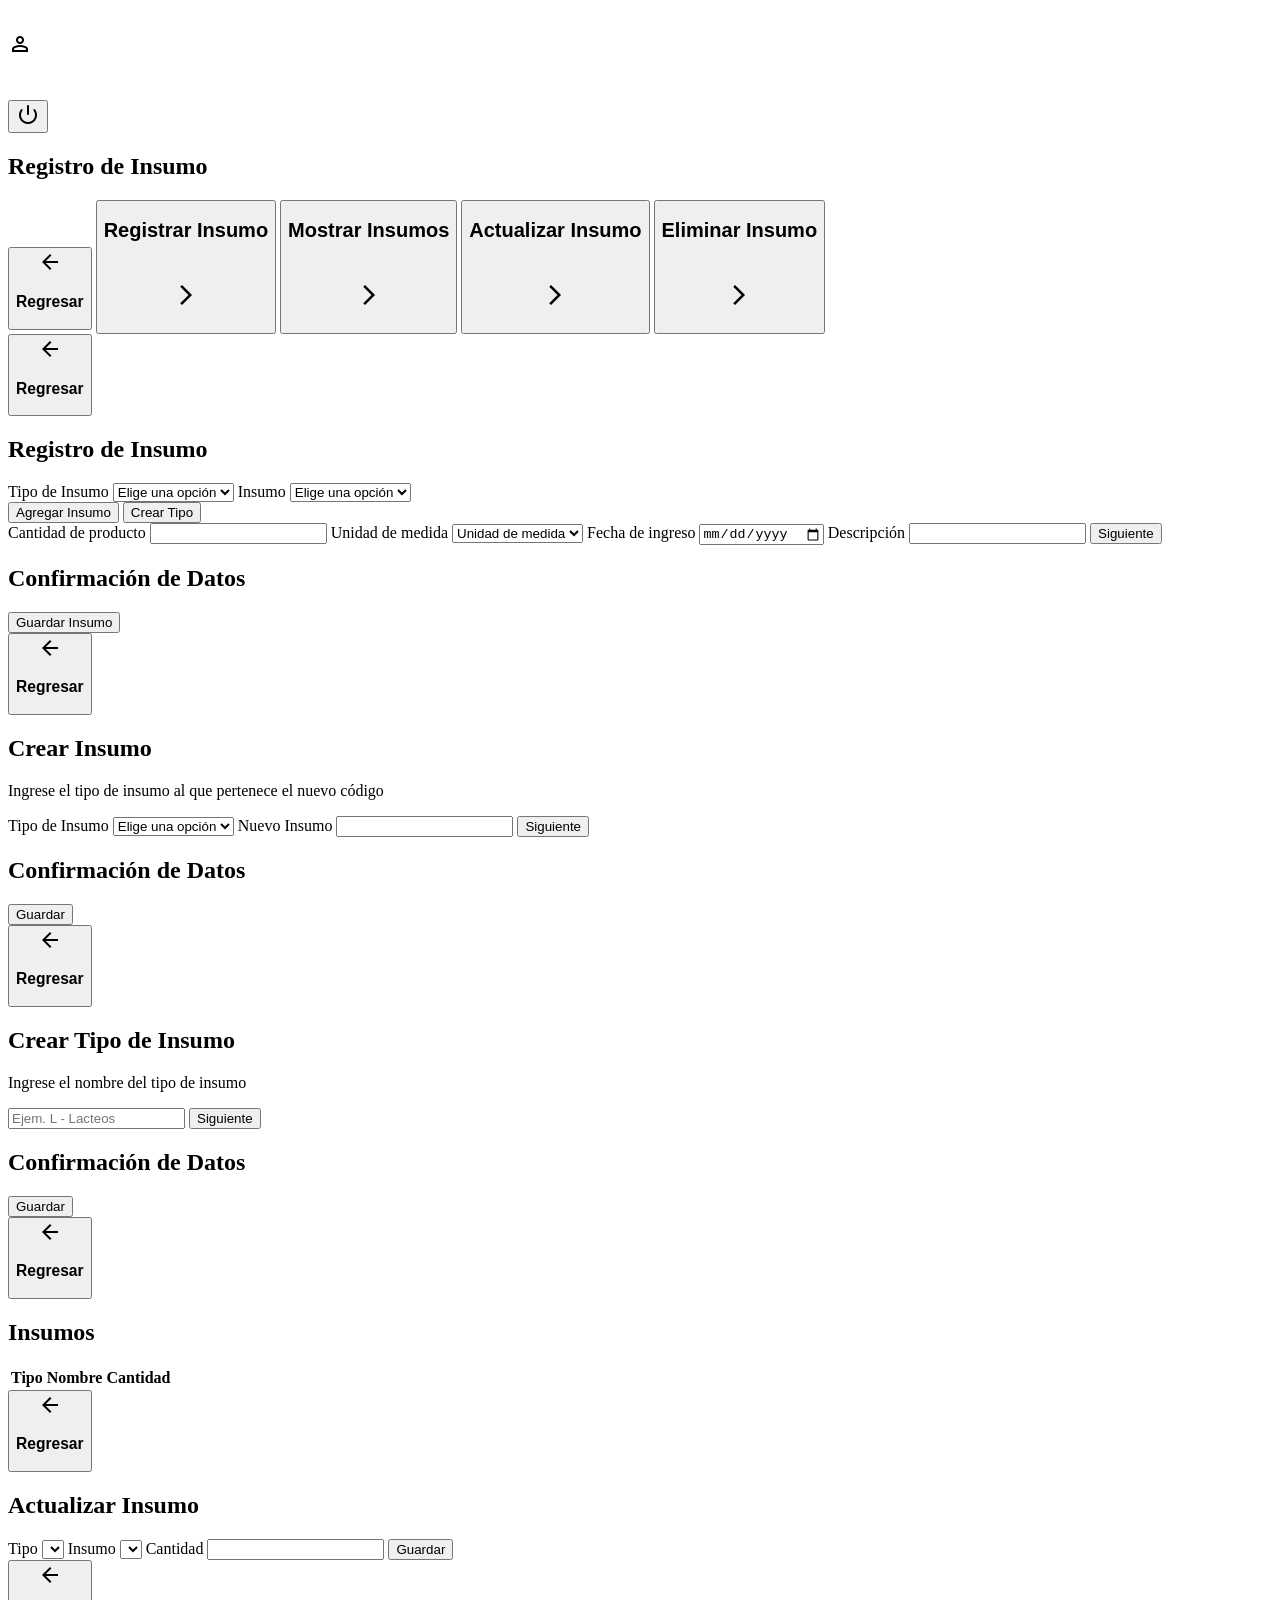
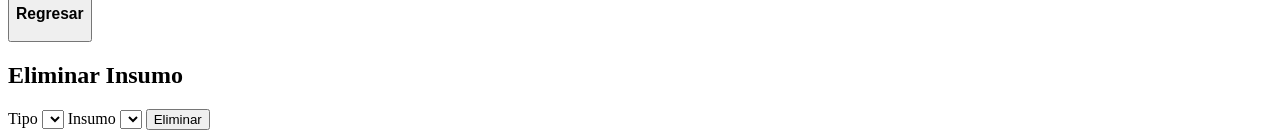
==== inventario.html @ bf765b81 "feat: :sparkles: Se agrega la maquetación del inventario Se agrego la maquetación del Inventario, to" ====
<!DOCTYPE html>
<html lang="es">
<head>
    <meta charset="UTF-8">
    <meta name="viewport" content="width=device-width, initial-scale=1.0">
    <link rel="stylesheet" href="https://fonts.googleapis.com/css2?family=Material+Symbols+Outlined" />
    <title>El Buen Sazón - Inventario</title>
</head>
<body>

    <section class="contenedor">
        
        <div class="contenido">
            <div class="contenido__menu">
                <div class="contenido__usuario">
                    <div class="informacion__usuario">
                        <p class="material-symbols-outlined">person</p>
                        <h2 id="nombreUsuario"></h2>
                    </div>
                    <button type="button" id="btnSalir">
                        <span class="material-symbols-outlined">mode_off_on</span>
                    </button>
                </div>

                <div class="titulo">
                    <h2>Registro de Insumo</h2>
                </div>

                <div class="contenido__tarjetas" id="menu__inventario">

                    <button type="button" id="btnRegresa-menuPrincipal">
                        <span class="material-symbols-outlined">arrow_back</span>
                        <h3>Regresar</h3>
                    </button>

                    <button type="button" id="btnRegistrarInsumo">
                        <h1>Registrar Insumo</h1>
                        <p class="material-symbols-outlined">arrow_forward_ios</p>
                    </button>

                    <button type="button" id="btnMostrarInsumo">
                        <h1>Mostrar Insumos</h1>
                        <p class="material-symbols-outlined">arrow_forward_ios</p>
                    </button>

                    <button type="button" id="btnActualizarInsumo">
                        <h1>Actualizar Insumo</h1>
                        <p class="material-symbols-outlined">arrow_forward_ios</p>
                    </button>

                    <button type="button" id="btnEliminarInsumo">
                        <h1>Eliminar Insumo</h1>
                        <p class="material-symbols-outlined">arrow_forward_ios</p>
                    </button>

                </div>
            </div>

            <!-- ================= REGISTRO ================= -->
            <div id="contenido__registroInsumo" class="pantalla oculto">

                <button type="button" class="btnRegresar">
                    <span class="material-symbols-outlined">arrow_back</span>
                    <h3>Regresar</h3>
                </button>

                <div class="titulo">
                    <h1>Registro de Insumo</h1>
                </div>

                <div class="contenido__entradas">

                    <form class="formulario__entradaInsumo">

                        <label>Tipo de Insumo</label>
                        <select class="listaTipoInsumo">
                            <option value="">Elige una opción</option>
                        </select>

                        <label>Insumo</label>
                        <select class="listaInsumo">
                            <option value="">Elige una opción</option>
                        </select>

                    </form>

                    <button type="button" id="btnCrearCodigo">Agregar Insumo</button>
                    <button type="button" id="btnCrearTipo">Crear Tipo</button>

                    <form class="formulario__entradaInsumo">

                        <label>Cantidad de producto</label>
                        <input type="number" id="cantidadInsumo">

                        <label>Unidad de medida</label>
                        <select id="unidadInsumo">
                            <option value="">Unidad de medida</option>
                        </select>

                        <label>Fecha de ingreso</label>
                        <input type="date" id="fechaIngreso">

                        <label>Descripción</label>
                        <input type="text" id="descripcionInsumo">

                        <button type="button" id="btnSiguienteRegistro">Siguiente</button>

                    </form>

                    <!-- CONFIRMACION -->
                    <div class="confirmacionDatos oculto">

                        <h2>Confirmación de Datos</h2>

                        <p id="confTipo"></p>
                        <p id="confInsumo"></p>
                        <p id="confCantidad"></p>
                        <p id="confUnidad"></p>
                        <p id="confFecha"></p>
                        <p id="confDescripcion"></p>

                        <button type="button" id="btnGuardarInsumo">Guardar Insumo</button>

                    </div>

                </div>
            </div>

            <!-- ================= CREAR INSUMO ================= -->
            <div id="contenido__crearInsumo" class="pantalla oculto">

                <button type="button" class="btnRegresar">
                    <span class="material-symbols-outlined">arrow_back</span>
                    <h3>Regresar</h3>
                </button>

                <div class="titulo">
                    <h1>Crear Insumo</h1>
                </div>

                <form class="formulario__creacionInsumo">

                    <p>Ingrese el tipo de insumo al que pertenece el nuevo código</p>

                    <label>Tipo de Insumo</label>
                    <select class="listaTipoInsumo">
                        <option value="">Elige una opción</option>
                    </select>

                    <label>Nuevo Insumo</label>
                    <input type="text">

                    <button type="button">Siguiente</button>

                </form>

                <div class="confirmacionDatos oculto">
                    <h2>Confirmación de Datos</h2>
                    <button type="button">Guardar</button>
                </div>

            </div>

            <!-- ================= CREAR TIPO ================= -->
            <div id="contenido__crearTipo" class="pantalla oculto">

                <button type="button" class="btnRegresar">
                    <span class="material-symbols-outlined">arrow_back</span>
                    <h3>Regresar</h3>
                </button>

                <div class="titulo">
                    <h1>Crear Tipo de Insumo</h1>
                </div>

                <form class="formulario__creacionTipo">

                    <p>Ingrese el nombre del tipo de insumo</p>

                    <input type="text" placeholder="Ejem. L - Lacteos">

                    <button type="button">Siguiente</button>

                </form>

                <div class="confirmacionDatos oculto">
                    <h2>Confirmación de Datos</h2>
                    <button type="button">Guardar</button>
                </div>

            </div>

            <!-- ================= MOSTRAR ================= -->
            <div id="contenido__mostrarInsumos" class="pantalla oculto">

                <button type="button" class="btnRegresar">
                    <span class="material-symbols-outlined">arrow_back</span>
                    <h3>Regresar</h3>
                </button>

                <div class="titulo">
                    <h1>Insumos</h1>
                </div>

                <table class="tabla__insumos">

                    <thead>
                        <tr>
                            <th>Tipo</th>
                            <th>Nombre</th>
                            <th>Cantidad</th>
                        </tr>
                    </thead>

                    <tbody class="tablaContenido__insumos"></tbody>

                </table>

            </div>

            <!-- ================= ACTUALIZAR ================= -->
            <div id="contenido__actualizarInsumo" class="pantalla oculto">

                <button type="button" class="btnRegresar">
                    <span class="material-symbols-outlined">arrow_back</span>
                    <h3>Regresar</h3>
                </button>

                <div class="titulo">
                    <h1>Actualizar Insumo</h1>
                </div>

                <form class="formulario__actualizarInsumo">

                    <label>Tipo</label>
                    <select class="listaTipoInsumo"></select>

                    <label>Insumo</label>
                    <select class="listaInsumo"></select>

                    <label>Cantidad</label>
                    <input type="number">

                    <button type="button">Guardar</button>

                </form>

            </div>

            <!-- ================= ELIMINAR ================= -->
            <div id="contenido__eliminarInsumo" class="pantalla oculto">

                <button type="button" class="btnRegresar">
                    <span class="material-symbols-outlined">arrow_back</span>
                    <h3>Regresar</h3>
                </button>

                <div class="titulo">
                    <h1>Eliminar Insumo</h1>
                </div>

                <form class="formulario__eliminarInsumo">

                    <label>Tipo</label>
                    <select class="listaTipoInsumo"></select>

                    <label>Insumo</label>
                    <select class="listaInsumo"></select>

                    <button type="button">Eliminar</button>

                </form>

            </div>

        </div>
    </section>

</body>
</html>
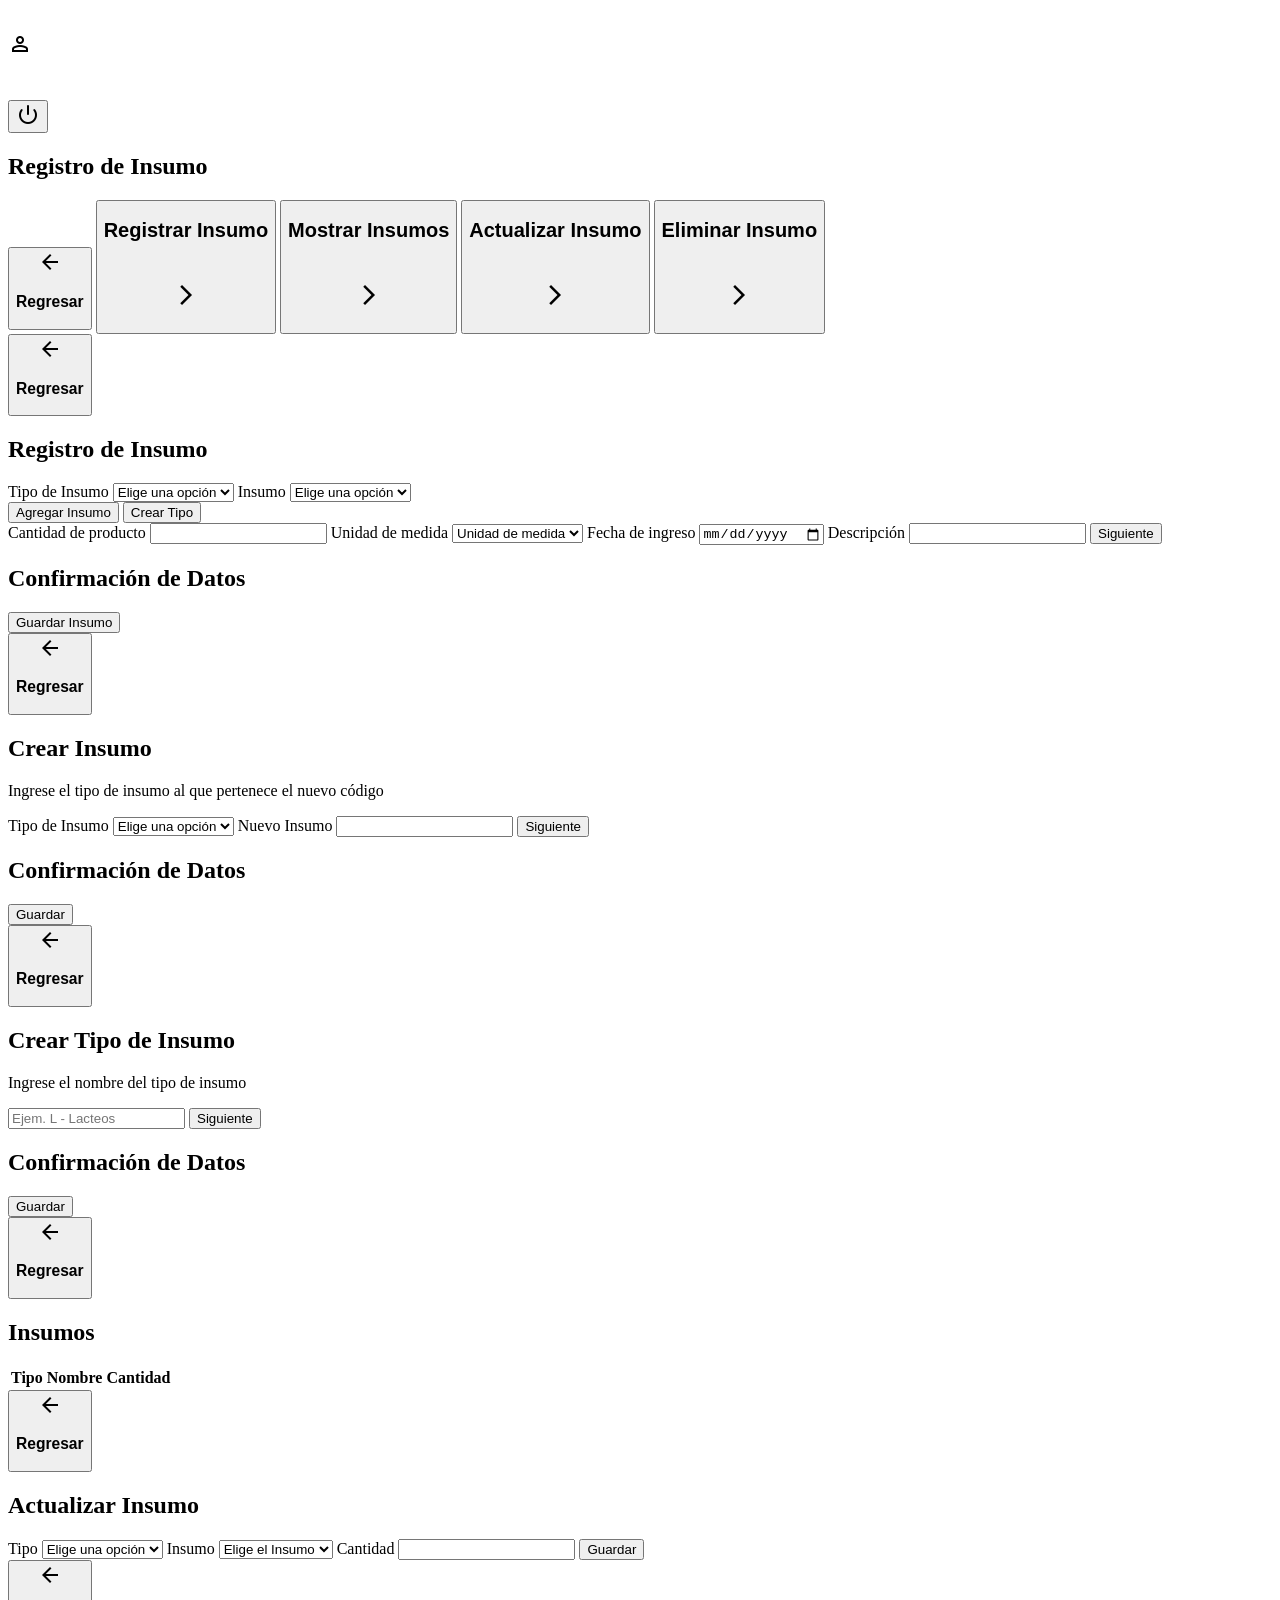
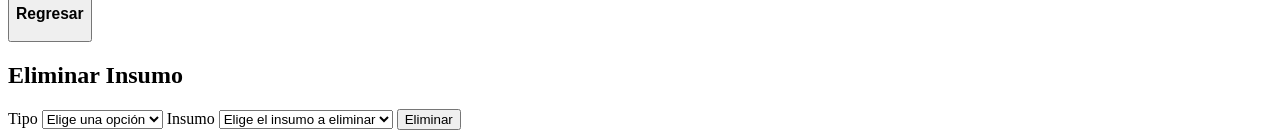
==== commit 92680ed2: "refactor: :zap: Se agrega las etiquetas option para agregar la opcioin de "Elige una opción"" ====
--- a/inventario.html
+++ b/inventario.html
@@ -233,10 +233,14 @@
                 <form class="formulario__actualizarInsumo">
 
                     <label>Tipo</label>
-                    <select class="listaTipoInsumo"></select>
+                    <select class="listaTipoInsumo">
+                        <option value="">Elige una opción</option>
+                    </select>
 
                     <label>Insumo</label>
-                    <select class="listaInsumo"></select>
+                    <select class="listaInsumo">
+                        <option value="">Elige el Insumo</option>
+                    </select>
 
                     <label>Cantidad</label>
                     <input type="number">
@@ -262,10 +266,14 @@
                 <form class="formulario__eliminarInsumo">
 
                     <label>Tipo</label>
-                    <select class="listaTipoInsumo"></select>
+                    <select class="listaTipoInsumo">
+                        <option value="">Elige una opción</option>
+                    </select>
 
                     <label>Insumo</label>
-                    <select class="listaInsumo"></select>
+                    <select class="listaInsumo">
+                        <option value="">Elige el insumo a eliminar</option>
+                    </select>
 
                     <button type="button">Eliminar</button>
 
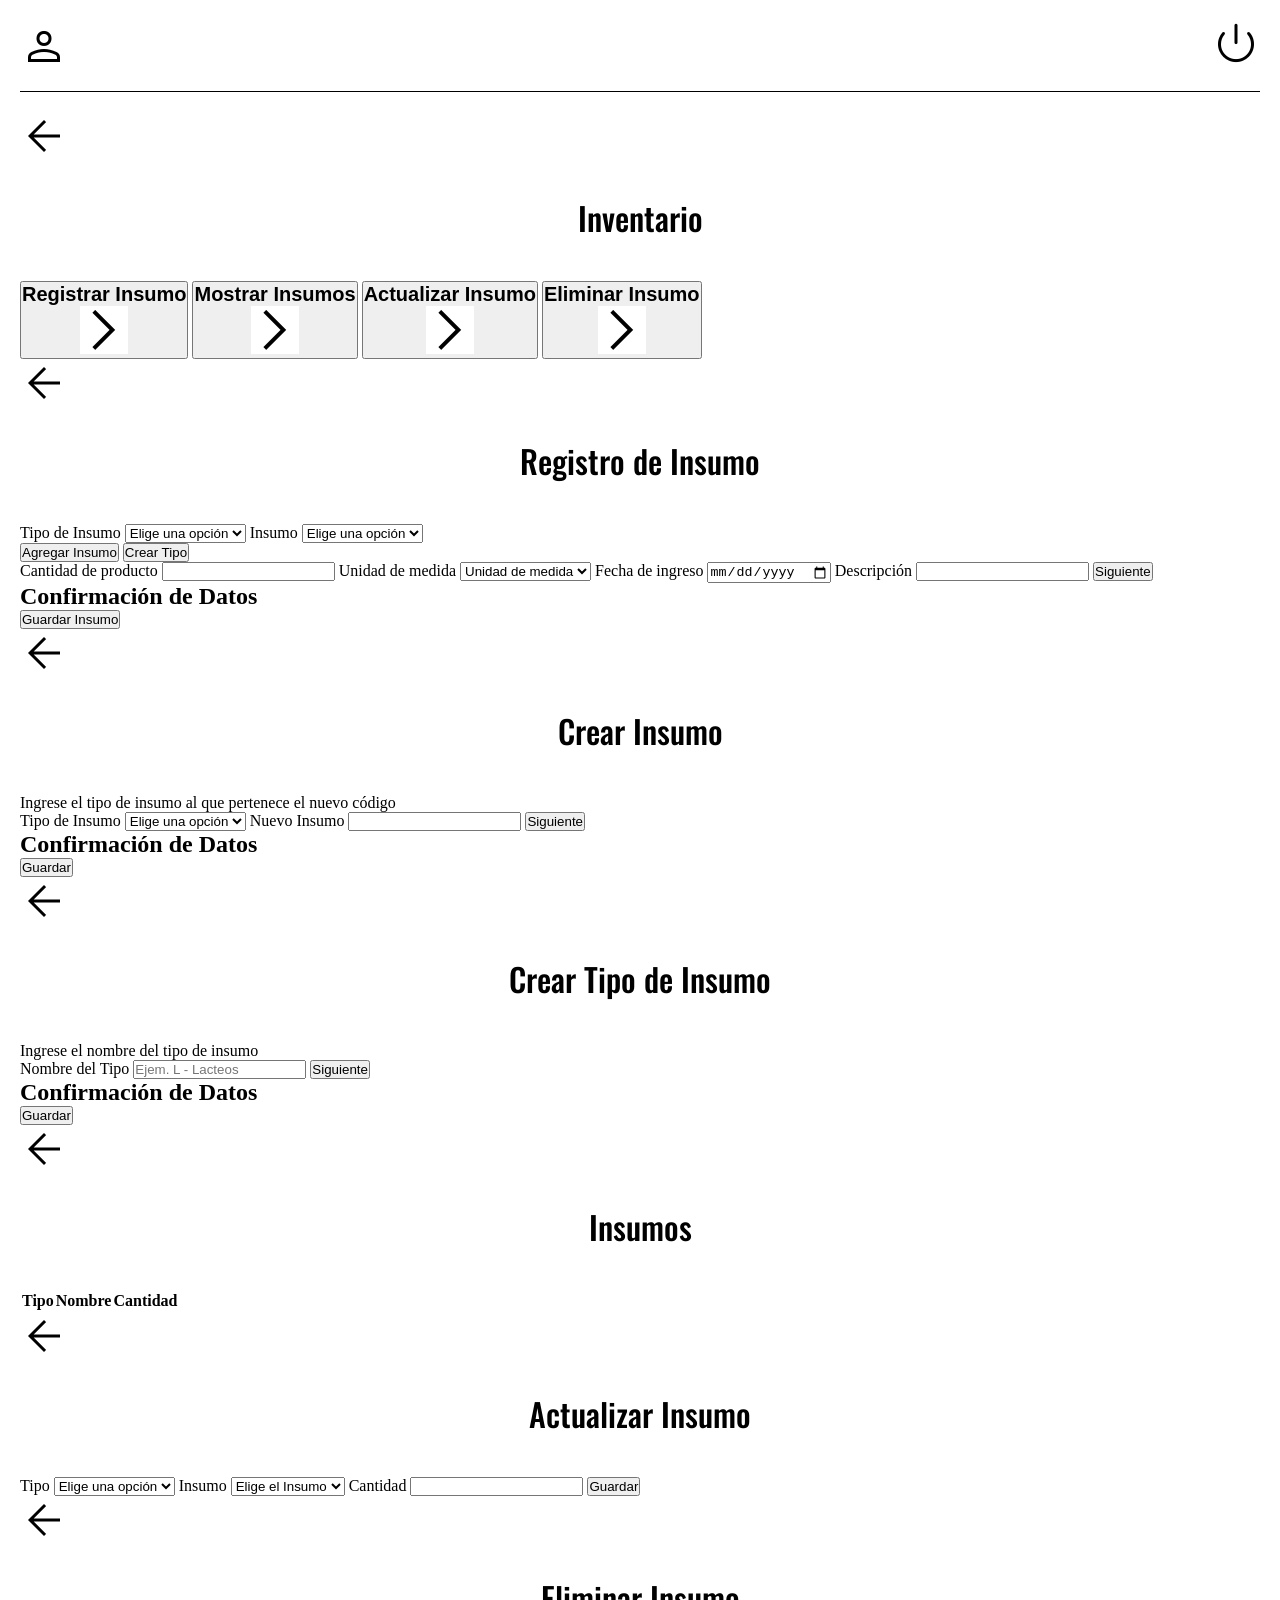
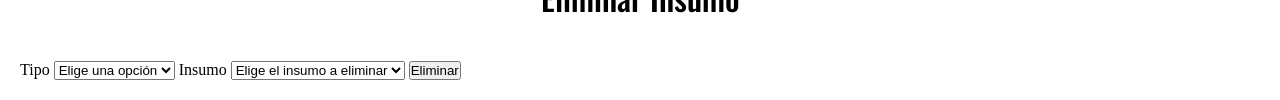
==== commit a7f3c71e: "refactor: :zap: Se mejora la estructura del documento HTML" ====
--- a/inventario.html
+++ b/inventario.html
@@ -4,53 +4,55 @@
     <meta charset="UTF-8">
     <meta name="viewport" content="width=device-width, initial-scale=1.0">
     <link rel="stylesheet" href="https://fonts.googleapis.com/css2?family=Material+Symbols+Outlined" />
+    <link rel="stylesheet" href="./css/sytle.css">
+    <link rel="stylesheet" href="./css/layout.css">
+    <link rel="stylesheet" href="./css/inventario.css">
     <title>El Buen Sazón - Inventario</title>
 </head>
 <body>
 
     <section class="contenedor">
-        
-        <div class="contenido">
-            <div class="contenido__menu">
-                <div class="contenido__usuario">
-                    <div class="informacion__usuario">
-                        <p class="material-symbols-outlined">person</p>
-                        <h2 id="nombreUsuario"></h2>
-                    </div>
-                    <button type="button" id="btnSalir">
-                        <span class="material-symbols-outlined">mode_off_on</span>
-                    </button>
-                </div>
-
-                <div class="titulo">
-                    <h2>Registro de Insumo</h2>
+        <div class="contenido__usuario">
+            <div class="informacion__usuario">
+                <span class="material-symbols-outlined">person</span>
+                <h2 id="nombreUsuario"></h2>
+            </div>
+            <button type="button" id="btnSalir">
+                <span class="material-symbols-outlined">mode_off_on</span>
+            </button>
+        </div>
+        <div class="divider"></div>
+        <div class="contenido">            
+            <div id="contenido__menu" class="contenido__menu pantalla">
+                <button type="button" id="btnRegresa-menuPrincipal">
+                    <span class="material-symbols-outlined">arrow_back</span>
+                </button>
+
+                <div class="titulo">
+                    <h2>Inventario</h2>
                 </div>
 
                 <div class="contenido__tarjetas" id="menu__inventario">
 
-                    <button type="button" id="btnRegresa-menuPrincipal">
-                        <span class="material-symbols-outlined">arrow_back</span>
-                        <h3>Regresar</h3>
-                    </button>
-
-                    <button type="button" id="btnRegistrarInsumo">
+
+                    <button type="button" class="tarjeta__menu" id="btnRegistrarInsumo">
                         <h1>Registrar Insumo</h1>
-                        <p class="material-symbols-outlined">arrow_forward_ios</p>
-                    </button>
-
-                    <button type="button" id="btnMostrarInsumo">
+                        <span class="material-symbols-outlined">arrow_forward_ios</span>
+                    </button>
+
+                    <button type="button" class="tarjeta__menu" id="btnMostrarInsumo">
                         <h1>Mostrar Insumos</h1>
-                        <p class="material-symbols-outlined">arrow_forward_ios</p>
-                    </button>
-
-                    <button type="button" id="btnActualizarInsumo">
+                        <span class="material-symbols-outlined">arrow_forward_ios</span>
+                    </button>
+
+                    <button type="button" class="tarjeta__menu" id="btnActualizarInsumo">
                         <h1>Actualizar Insumo</h1>
-                        <p class="material-symbols-outlined">arrow_forward_ios</p>
-                    </button>
-
-                    <button type="button" id="btnEliminarInsumo">
+                        <span class="material-symbols-outlined">arrow_forward_ios</span>
+                    </button>
+
+                    <button type="button" class="tarjeta__menu" id="btnEliminarInsumo">
                         <h1>Eliminar Insumo</h1>
-                        <p class="material-symbols-outlined">arrow_forward_ios</p>
+                        <span class="material-symbols-outlined">arrow_forward_ios</span>
                     </button>
 
                 </div>
@@ -61,7 +63,6 @@
 
                 <button type="button" class="btnRegresar">
                     <span class="material-symbols-outlined">arrow_back</span>
-                    <h3>Regresar</h3>
                 </button>
 
                 <div class="titulo">
@@ -72,38 +73,40 @@
 
                     <form class="formulario__entradaInsumo">
 
-                        <label>Tipo de Insumo</label>
-                        <select class="listaTipoInsumo">
+                        <label for="tipoInsumo">Tipo de Insumo</label>
+                        <select id="tipoInsumo" class="listaTipoInsumo">
                             <option value="">Elige una opción</option>
                         </select>
 
-                        <label>Insumo</label>
-                        <select class="listaInsumo">
+                        <label for="insumo">Insumo</label>
+                        <select id="insumo" class="listaInsumo">
                             <option value="">Elige una opción</option>
                         </select>
 
                     </form>
 
-                    <button type="button" id="btnCrearCodigo">Agregar Insumo</button>
-                    <button type="button" id="btnCrearTipo">Crear Tipo</button>
+                    <div class="contenido__botones">
+                        <button type="button" id="btnCrearCodigo">Agregar Insumo</button>
+                        <button type="button" id="btnCrearTipo">Crear Tipo</button>
+                    </div>
 
                     <form class="formulario__entradaInsumo">
 
-                        <label>Cantidad de producto</label>
+                        <label for="cantidadInsumo">Cantidad de producto</label>
                         <input type="number" id="cantidadInsumo">
 
-                        <label>Unidad de medida</label>
+                        <label for="unidadInsumo">Unidad de medida</label>
                         <select id="unidadInsumo">
                             <option value="">Unidad de medida</option>
                         </select>
 
-                        <label>Fecha de ingreso</label>
+                        <label for="fechaIngreso">Fecha de ingreso</label>
                         <input type="date" id="fechaIngreso">
 
-                        <label>Descripción</label>
+                        <label for="descripcionInsumo">Descripción</label>
                         <input type="text" id="descripcionInsumo">
 
-                        <button type="button" id="btnSiguienteRegistro">Siguiente</button>
+                        <button type="button" class="btnVerde" id="btnSiguienteRegistro">Siguiente</button>
 
                     </form>
 
@@ -119,7 +122,7 @@
                         <p id="confFecha"></p>
                         <p id="confDescripcion"></p>
 
-                        <button type="button" id="btnGuardarInsumo">Guardar Insumo</button>
+                        <button type="button" class="btnVerde" id="btnGuardarInsumo">Guardar Insumo</button>
 
                     </div>
 
@@ -131,32 +134,31 @@
 
                 <button type="button" class="btnRegresar">
                     <span class="material-symbols-outlined">arrow_back</span>
-                    <h3>Regresar</h3>
                 </button>
 
                 <div class="titulo">
                     <h1>Crear Insumo</h1>
                 </div>
 
-                <form class="formulario__creacionInsumo">
+                <form class="formulario formulario__creacionInsumo">
 
                     <p>Ingrese el tipo de insumo al que pertenece el nuevo código</p>
 
-                    <label>Tipo de Insumo</label>
-                    <select class="listaTipoInsumo">
+                    <label for="tipoInsumoCrear">Tipo de Insumo</label>
+                    <select id="tipoInsumoCrear" class="listaTipoInsumo">
                         <option value="">Elige una opción</option>
                     </select>
 
-                    <label>Nuevo Insumo</label>
-                    <input type="text">
-
-                    <button type="button">Siguiente</button>
+                    <label for="nuevoInsumo">Nuevo Insumo</label>
+                    <input type="text" id="nuevoInsumo">
+
+                    <button type="button" class="btnVerde" id="btnSiguienteCrearInsumo">Siguiente</button>
 
                 </form>
 
                 <div class="confirmacionDatos oculto">
                     <h2>Confirmación de Datos</h2>
-                    <button type="button">Guardar</button>
+                    <button type="button" id="btnGuardarCrearInsumo">Guardar</button>
                 </div>
 
             </div>
@@ -166,26 +168,26 @@
 
                 <button type="button" class="btnRegresar">
                     <span class="material-symbols-outlined">arrow_back</span>
-                    <h3>Regresar</h3>
                 </button>
 
                 <div class="titulo">
                     <h1>Crear Tipo de Insumo</h1>
                 </div>
 
-                <form class="formulario__creacionTipo">
+                <form class="formulario formulario__creacionTipo">
 
                     <p>Ingrese el nombre del tipo de insumo</p>
 
-                    <input type="text" placeholder="Ejem. L - Lacteos">
-
-                    <button type="button">Siguiente</button>
+                    <label for="nombreTipoInsumo">Nombre del Tipo</label>
+                    <input type="text" id="nombreTipoInsumo" placeholder="Ejem. L - Lacteos">
+
+                    <button type="button" class="btnVerde" id="btnSiguienteTipo">Siguiente</button>
 
                 </form>
 
                 <div class="confirmacionDatos oculto">
                     <h2>Confirmación de Datos</h2>
-                    <button type="button">Guardar</button>
+                    <button type="button" id="btnGuardarTipo">Guardar</button>
                 </div>
 
             </div>
@@ -195,7 +197,6 @@
 
                 <button type="button" class="btnRegresar">
                     <span class="material-symbols-outlined">arrow_back</span>
-                    <h3>Regresar</h3>
                 </button>
 
                 <div class="titulo">
@@ -223,29 +224,28 @@
 
                 <button type="button" class="btnRegresar">
                     <span class="material-symbols-outlined">arrow_back</span>
-                    <h3>Regresar</h3>
                 </button>
 
                 <div class="titulo">
                     <h1>Actualizar Insumo</h1>
                 </div>
 
-                <form class="formulario__actualizarInsumo">
-
-                    <label>Tipo</label>
-                    <select class="listaTipoInsumo">
+                <form class="formulario formulario__actualizarInsumo">
+
+                    <label for="tipoActualizar">Tipo</label>
+                    <select id="tipoActualizar" class="listaTipoInsumo">
                         <option value="">Elige una opción</option>
                     </select>
 
-                    <label>Insumo</label>
-                    <select class="listaInsumo">
+                    <label for="insumoActualizar">Insumo</label>
+                    <select id="insumoActualizar" class="listaInsumo">
                         <option value="">Elige el Insumo</option>
                     </select>
 
-                    <label>Cantidad</label>
-                    <input type="number">
-
-                    <button type="button">Guardar</button>
+                    <label for="cantidadActualizar">Cantidad</label>
+                    <input type="number" id="cantidadActualizar">
+
+                    <button type="button" class="btnVerde" id="btnGuardarActualizar">Guardar</button>
 
                 </form>
 
@@ -256,26 +256,25 @@
 
                 <button type="button" class="btnRegresar">
                     <span class="material-symbols-outlined">arrow_back</span>
-                    <h3>Regresar</h3>
                 </button>
 
                 <div class="titulo">
                     <h1>Eliminar Insumo</h1>
                 </div>
 
-                <form class="formulario__eliminarInsumo">
-
-                    <label>Tipo</label>
-                    <select class="listaTipoInsumo">
+                <form class="formulario formulario__eliminarInsumo">
+
+                    <label for="tipoEliminar">Tipo</label>
+                    <select id="tipoEliminar" class="listaTipoInsumo">
                         <option value="">Elige una opción</option>
                     </select>
 
-                    <label>Insumo</label>
-                    <select class="listaInsumo">
+                    <label for="insumoEliminar">Insumo</label>
+                    <select id="insumoEliminar" class="listaInsumo">
                         <option value="">Elige el insumo a eliminar</option>
                     </select>
 
-                    <button type="button">Eliminar</button>
+                    <button type="button" id="btnEliminar">Eliminar</button>
 
                 </form>
 
@@ -283,6 +282,6 @@
 
         </div>
     </section>
-
+    <script src="./js/inventario.js"></script>
 </body>
 </html>
--- a/css/sytle.css
+++ b/css/sytle.css
@@ -0,0 +1,25 @@
+@import url('https://fonts.googleapis.com/css2?family=Roboto+Mono:ital,wght@0,100..700;1,100..700&display=swap');
+@import url('https://fonts.googleapis.com/css2?family=Oswald:wght@200..700&display=swap');
+:root {
+    --background-principal: white;
+    --background-secundario: black;
+
+    --font-principal: "Roboto Mono", monospace;
+    --font-Titulos: "Oswald", sans-serif;
+
+    --font-size: 16px;
+}
+
+html {
+    scroll-behavior: smooth;
+}
+
+* {
+    margin: 0;
+    padding: 0;
+    box-sizing: border-box;  
+}
+
+body {
+   min-height: 100vh; 
+}
--- a/css/layout.css
+++ b/css/layout.css
@@ -0,0 +1,81 @@
+.contenedor {
+    width: 100%;
+    min-height: 100vh;
+    background: var(--background-principal);
+    padding: 20px;
+}
+
+.contenido__usuario {
+    display: flex;
+    justify-content: space-between;
+    align-items: center;
+    
+}
+
+.divider {
+    height: 1px;
+    background-color: var(--background-secundario);
+    margin: 20px 0;
+}
+
+.informacion__usuario {
+    display: flex;
+    align-items: center;
+}
+
+.informacion__usuario h2 {
+    font-size: 2rem;
+    font-weight: bold;
+}
+
+.material-symbols-outlined {
+    font-size: 3rem;
+    background-color: var(--background-principal);
+    color: var(--background-secundario);
+}
+
+#btnSalir,
+#btnRegresa-menuPrincipal,
+.btnRegresar {
+    background: transparent;
+    border: none;
+    padding: 0;
+    cursor: pointer;
+}
+
+
+#btnRegresa-menuPrincipal h3 {
+    font-size: 1.2rem;
+}
+
+.contenido {
+    width: 100%;
+}
+
+/* TITULOS */
+.titulo {
+    margin-top: 30px;
+    margin-bottom: 40px;
+    text-align: center;
+}
+
+.titulo h1,
+.titulo h2 {
+    font-family: var(--font-Titulos);
+    font-size: 2rem;
+    font-weight: 500;
+}
+
+/* REGRESAR */
+.btnRegresar {
+    display: flex;
+    align-items: center;
+    gap: 10px;
+    border: none;
+    background: transparent;
+    cursor: pointer;
+}
+
+.btnRegresar h3 {
+    font-size: 1.2rem;
+}
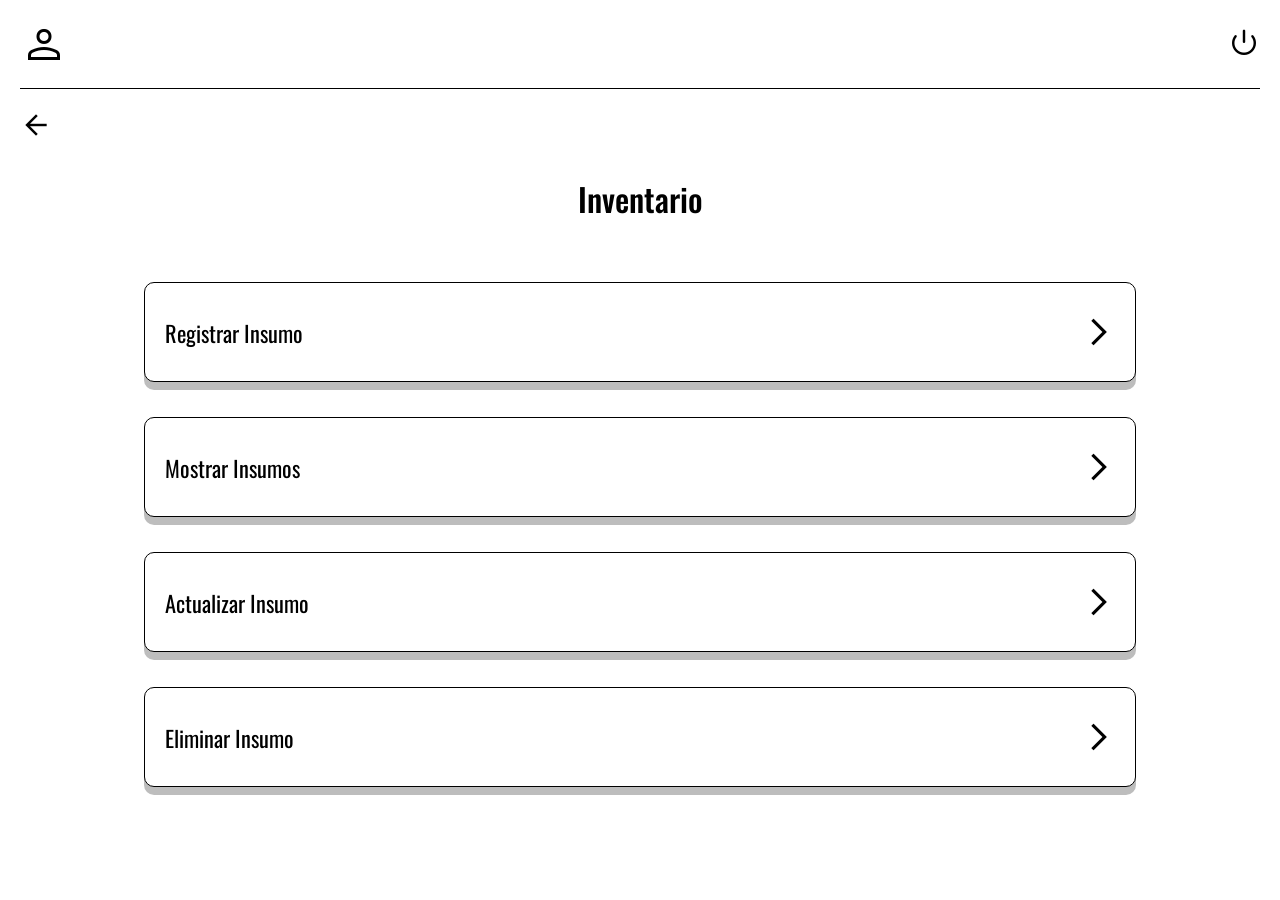
==== commit f560eb89: "feat: :sparkles: Se agrega la lógica de la funcionalidad Inventario" ====
--- a/inventario.html
+++ b/inventario.html
@@ -87,7 +87,6 @@
 
                     <div class="contenido__botones">
                         <button type="button" id="btnCrearCodigo">Agregar Insumo</button>
-                        <button type="button" id="btnCrearTipo">Crear Tipo</button>
                     </div>
 
                     <form class="formulario__entradaInsumo">
@@ -106,9 +105,13 @@
                         <label for="descripcionInsumo">Descripción</label>
                         <input type="text" id="descripcionInsumo">
 
-                        <button type="button" class="btnVerde" id="btnSiguienteRegistro">Siguiente</button>
+                        <button type="button" class="btnVerde btnSiguienteMejorado" id="btnSiguienteRegistro">Siguiente</button>
 
                     </form>
+
+                    <div class="contenido__botones contenido__botonesAbajo">
+                        <button type="button" id="btnCrearTipo" class="btnVerde">Crear Tipo</button>
+                    </div>
 
                     <!-- CONFIRMACION -->
                     <div class="confirmacionDatos oculto">
@@ -158,8 +161,13 @@
 
                 <div class="confirmacionDatos oculto">
                     <h2>Confirmación de Datos</h2>
+                    <p id="confTipoCrear"></p>
+                    <p id="confNuevoInsumo"></p>
                     <button type="button" id="btnGuardarCrearInsumo">Guardar</button>
-                </div>
+                    <button type="button" id="btnCancelarCrearInsumo" class="btnRegresar">Cancelar</button>
+                </div>
+
+                <p id="mensajeCrearInsumo" class="mensaje"></p>
 
             </div>
 
@@ -181,14 +189,30 @@
                     <label for="nombreTipoInsumo">Nombre del Tipo</label>
                     <input type="text" id="nombreTipoInsumo" placeholder="Ejem. L - Lacteos">
 
+                    <label for="unidadTipoInsumo">Unidad de Medida</label>
+                    <select id="unidadTipoInsumo">
+                        <option value="">Seleccione unidad</option>
+                        <option value="libras">libras</option>
+                        <option value="litros">litros</option>
+                        <option value="unidades">unidades</option>
+                        <option value="kg">kg</option>
+                        <option value="gramos">gramos</option>
+                        <option value="ml">ml</option>
+                    </select>
+
                     <button type="button" class="btnVerde" id="btnSiguienteTipo">Siguiente</button>
 
                 </form>
 
                 <div class="confirmacionDatos oculto">
                     <h2>Confirmación de Datos</h2>
+                    <p id="confNombreTipo"></p>
+                    <p id="confUnidadTipo"></p>
                     <button type="button" id="btnGuardarTipo">Guardar</button>
-                </div>
+                    <button type="button" id="btnCancelarTipo" class="btnRegresar">Cancelar</button>
+                </div>
+
+                <p id="mensajeCrearTipo" class="mensaje"></p>
 
             </div>
 
@@ -203,19 +227,21 @@
                     <h1>Insumos</h1>
                 </div>
 
-                <table class="tabla__insumos">
-
-                    <thead>
-                        <tr>
-                            <th>Tipo</th>
-                            <th>Nombre</th>
-                            <th>Cantidad</th>
-                        </tr>
-                    </thead>
-
-                    <tbody class="tablaContenido__insumos"></tbody>
-
-                </table>
+                <!-- TABLA DE TOTALES GLOBALES -->
+                <div class="tabla__totales">
+                    <h3>Totales Globales</h3>
+                    <table class="tabla__globales">
+                        <thead>
+                            <tr>
+                                <th>Insumo</th>
+                                <th>Cantidad Total</th>
+                            </tr>
+                        </thead>
+                        <tbody id="tablaTotalesInsumos"></tbody>
+                    </table>
+                </div>
+
+                <div id="tarjetasInsumos" class="tarjetas__insumos"></div>
 
             </div>
 
@@ -230,24 +256,8 @@
                     <h1>Actualizar Insumo</h1>
                 </div>
 
-                <form class="formulario formulario__actualizarInsumo">
-
-                    <label for="tipoActualizar">Tipo</label>
-                    <select id="tipoActualizar" class="listaTipoInsumo">
-                        <option value="">Elige una opción</option>
-                    </select>
-
-                    <label for="insumoActualizar">Insumo</label>
-                    <select id="insumoActualizar" class="listaInsumo">
-                        <option value="">Elige el Insumo</option>
-                    </select>
-
-                    <label for="cantidadActualizar">Cantidad</label>
-                    <input type="number" id="cantidadActualizar">
-
-                    <button type="button" class="btnVerde" id="btnGuardarActualizar">Guardar</button>
-
-                </form>
+                <div id="tarjetasActualizar" class="tarjetas__insumos"></div>
+                <p id="mensajeActualizar" class="mensaje"></p>
 
             </div>
 
@@ -262,26 +272,16 @@
                     <h1>Eliminar Insumo</h1>
                 </div>
 
-                <form class="formulario formulario__eliminarInsumo">
-
-                    <label for="tipoEliminar">Tipo</label>
-                    <select id="tipoEliminar" class="listaTipoInsumo">
-                        <option value="">Elige una opción</option>
-                    </select>
-
-                    <label for="insumoEliminar">Insumo</label>
-                    <select id="insumoEliminar" class="listaInsumo">
-                        <option value="">Elige el insumo a eliminar</option>
-                    </select>
-
-                    <button type="button" id="btnEliminar">Eliminar</button>
-
-                </form>
+                <div id="tarjetasEliminar" class="tarjetas__insumos"></div>
+                <p id="mensajeEliminar" class="mensaje"></p>
 
             </div>
 
         </div>
     </section>
+    <script src="./js/utils.js"></script>
+    <script src="./js/Insumos.js"></script>
+    <script src="./js/persistencia.js"></script>
     <script src="./js/inventario.js"></script>
 </body>
 </html>
--- a/css/sytle.css
+++ b/css/sytle.css
@@ -8,6 +8,7 @@
     --font-Titulos: "Oswald", sans-serif;
 
     --font-size: 16px;
+    --shadow-card: 0 8px 0 #BDBDBD;
 }
 
 html {
@@ -21,5 +22,6 @@
 }
 
 body {
-   min-height: 100vh; 
-}+   min-height: 100vh;
+   font-family: var(--font-principal);
+}
--- a/css/layout.css
+++ b/css/layout.css
@@ -24,14 +24,18 @@
 }
 
 .informacion__usuario h2 {
-    font-size: 2rem;
+    font-size: 1rem;
     font-weight: bold;
 }
 
 .material-symbols-outlined {
-    font-size: 3rem;
+    font-size: 2rem;
     background-color: var(--background-principal);
     color: var(--background-secundario);
+}
+
+.informacion__usuario .material-symbols-outlined {
+    font-size: 3rem;
 }
 
 #btnSalir,
--- a/css/inventario.css
+++ b/css/inventario.css
@@ -0,0 +1,614 @@
+.oculto {
+    display: none;
+}
+
+.pantalla {
+    width: 100%;
+}
+
+/* MENU */
+.contenido__menu {
+    width: 100%;
+}
+
+.contenido__tarjetas {
+    display: grid;
+    grid-template-columns: 1fr;
+    gap: 35px;
+    margin-top: 60px;
+}
+
+.tarjeta__menu {
+    width: 80%;
+    height: 100px;
+    margin: auto;
+    border: none;
+    border-radius: 10px;
+    background: var(--background-principal);
+    border: 1px solid var(--background-secundario);
+    box-shadow: var(--shadow-card);
+    padding: 20px;
+    display: flex;
+    justify-content: space-between;
+    align-items: center;
+    color: var(--background-secundario);
+}
+
+.tarjeta__menu h1 {
+    font-size: 1.4rem;
+    font-family: var(--font-Titulos);
+    font-weight: 400;
+}
+
+.tarjeta__menu:hover {
+    cursor: pointer;
+    transition: .3s;
+    box-shadow: 0 0 10px var(--background-secundario);
+}
+
+
+
+/* REGISTRO */
+.contenido__entradas {
+    width: 100%;
+    display: flex;
+    flex-direction: column;
+    align-items: center;
+}
+
+.formulario__entradaInsumo {
+    width: 80%;
+    display: flex;
+    flex-direction: column;
+    gap: 15px;
+    margin-top: 30px;
+}
+
+.formulario__entradaInsumo label {
+    font-size: 1rem;
+    font-weight: bold;
+}
+
+.formulario__entradaInsumo input,
+.formulario__entradaInsumo select {
+    width: 100%;
+    height: 45px;
+    padding-left: 10px;
+    border-radius: 8px;
+    border: 1px solid gray;
+}
+
+.contenido__botones {
+    width: 80%;
+    display: flex;
+    gap: 15px;
+    margin-top: 20px;
+    justify-content: center;
+}
+
+#btnCrearCodigo {
+    width: 180px;
+    height: 40px;
+    border: none;
+    border-radius: 8px;
+    background: var(--background-secundario);
+    color: var(--background-principal);
+    cursor: pointer;
+}
+
+/* Crear Tipo más abajo y de color verde (cuando tiene clase btnVerde) */
+#btnCrearTipo {
+    width: 180px;
+    height: 45px;
+    border: none;
+    border-radius: 8px;
+    cursor: pointer;
+    background: #2E7D32;
+    color: white;
+    font-weight: bold;
+}
+
+#btnCrearTipo:hover {
+    background: #1B5E20;
+}
+
+#btnSiguienteRegistro {
+    margin: auto;
+    margin-top: 25px;
+}
+
+/* Botón Siguiente */
+.btnSiguienteMejorado {
+    width: 180px;
+    height: 45px;
+    margin: 20px auto 0;
+    display: block;
+    background: #2E7D32;
+    color: white;
+    border: none;
+    border-radius: 8px;
+    font-weight: bold;
+    cursor: pointer;
+}
+
+.btnSiguienteMejorado:hover {
+    background: #1B5E20;
+}
+
+/* Contenedor inferior para botón Crear Tipo */
+.contenido__botonesAbajo {
+    width: 80%;
+    display: flex;
+    justify-content: center;
+    margin: 25px auto 10px;
+}
+
+#btnSiguienteCrearInsumo,
+#btnSiguienteTipo {
+    margin: auto;
+}
+
+/* CONFIRMACION */
+.confirmacionDatos {
+    width: 80%;
+    margin: auto;
+    margin-top: 50px;
+    padding: 20px;
+    border-radius: 10px;
+    background: var(--background-principal);
+    box-shadow: 0 0 15px rgba(0, 0, 0, .15);
+    display: flex;
+    flex-direction: column;
+    align-items: center;
+    gap: 15px;
+}
+
+.confirmacionDatos p {
+    font-size: 1rem;
+}
+
+#btnGuardarInsumo,
+#btnGuardarActualizar {
+    margin: auto;
+}
+
+/* FORMULARIOS BASE */
+.formulario {
+    width: 80%;
+    margin: auto;
+    display: flex;
+    flex-direction: column;
+    gap: 20px;
+}
+
+.formulario label {
+    font-size: 1rem;
+    font-weight: bold;
+}
+
+.formulario input,
+.formulario select {
+    height: 45px;
+    padding-left: 10px;
+    border-radius: 8px;
+    border: 1px solid gray;
+    width: 100%;
+}
+
+/* BOTONES BASE */
+.btnPrincipal {
+    width: 180px;
+    height: 45px;
+    border: none;
+    border-radius: 8px;
+    background: var(--background-secundario);
+    color: var(--background-principal);
+    cursor: pointer;
+}
+
+.btnVerde {
+    width: 180px;
+    height: 45px;
+    margin: auto;
+    border: none;
+    border-radius: 8px;
+    background: #2E7D32;
+    color: white;
+    cursor: pointer;
+}
+
+/* CREAR INSUMO */
+.formulario__creacionInsumo button {
+    margin: auto;
+}
+
+#contenido__crearInsumo .confirmacionDatos button {
+    width: 180px;
+    height: 45px;
+    border: none;
+    border-radius: 8px;
+    cursor: pointer;
+    margin: 5px;
+    display: inline-block;
+}
+
+#contenido__crearInsumo .confirmacionDatos #btnGuardarCrearInsumo {
+    background: #2E7D32;
+    color: white;
+}
+
+#contenido__crearInsumo .confirmacionDatos .btnRegresar {
+    background: #c62828;
+    color: white;
+}
+
+/* CREAR TIPO */
+.formulario__creacionTipo button {
+    margin: auto;
+}
+
+#contenido__crearTipo .confirmacionDatos button {
+    width: 180px;
+    height: 45px;
+    border: none;
+    border-radius: 8px;
+    cursor: pointer;
+    margin: 5px;
+    display: inline-block;
+}
+
+#contenido__crearTipo .confirmacionDatos #btnGuardarTipo {
+    background: #2E7D32;
+    color: white;
+}
+
+#contenido__crearTipo .confirmacionDatos .btnRegresar {
+    background: #c62828;
+    color: white;
+}
+
+/* ELIMINAR */
+#contenido__eliminarInsumo .confirmacionDatos button {
+    width: 180px;
+    height: 45px;
+    border: none;
+    border-radius: 8px;
+    cursor: pointer;
+    margin: 5px;
+    display: inline-block;
+}
+
+#contenido__eliminarInsumo #btnConfirmarEliminar {
+    background: #c62828;
+    color: white;
+}
+
+/* MOSTRAR */
+.tarjetas__insumos {
+    display: grid;
+    grid-template-columns: repeat(auto-fill, minmax(300px, 1fr));
+    gap: 20px;
+    padding: 20px;
+}
+
+.tarjeta__insumo {
+    background: white;
+    border-radius: 12px;
+    padding: 20px;
+    box-shadow: 0 2px 8px rgba(0, 0, 0, 0.1);
+    transition: box-shadow 0.3s ease;
+}
+
+.tarjeta__insumo:hover {
+    box-shadow: 0 4px 16px rgba(0, 0, 0, 0.15);
+}
+
+.tarjeta__insumo h3 {
+    margin: 0 0 15px 0;
+    font-family: var(--font-Titulos);
+    color: var(--background-secundario);
+    text-align: center;
+}
+
+.tarjeta__insumo p {
+    margin: 8px 0;
+    color: #555;
+}
+
+.tarjeta__insumo .info__destacada {
+    font-weight: bold;
+    color: #333;
+}
+
+.tarjeta__insumo button {
+    margin-top: 15px;
+    width: 100%;
+    height: 40px;
+    border: none;
+    border-radius: 8px;
+    background: #2E7D32;
+    color: white;
+    cursor: pointer;
+    font-weight: bold;
+    transition: background 0.3s ease;
+}
+
+.tarjeta__insumo button:hover {
+    background: #1B5E20;
+}
+
+.tarjeta__insumo .btnSeleccionarEliminar {
+    background: #2E7D32;
+}
+
+.formulario__actualizarTarjeta {
+    margin-top: 15px;
+    padding: 15px;
+    background: #f9f9f9;
+    border-radius: 8px;
+    display: none;
+}
+
+.formulario__actualizarTarjeta.active {
+    display: block;
+}
+
+.formulario__actualizarTarjeta label {
+    display: block;
+    margin-bottom: 5px;
+    font-weight: bold;
+    color: #333;
+}
+
+.formulario__actualizarTarjeta input {
+    width: 100%;
+    height: 35px;
+    padding: 0 10px;
+    border: 1px solid #ccc;
+    border-radius: 6px;
+    margin-bottom: 10px;
+}
+
+.formulario__actualizarTarjeta button {
+    margin: 5px;
+    width: 100%;
+    padding: 0;
+    height: 40px;
+    border: none;
+    border-radius: 8px;
+    cursor: pointer;
+    font-weight: bold;
+    text-align: center;
+    display: flex;
+    align-items: center;
+    justify-content: center;
+}
+
+.formulario__actualizarTarjeta .btnVerde {
+    background: #2E7D32;
+    color: white;
+}
+
+.formulario__actualizarTarjeta .btnVerde:hover {
+    background: #1B5E20;
+}
+
+.formulario__actualizarTarjeta .btnRegresar {
+    background: #c62828;
+    color: white;
+}
+
+.formulario__actualizarTarjeta .btnRegresar:hover {
+    background: #b71c1c;
+}
+
+/* ACTUALIZAR */
+.formulario__actualizarInsumo button {
+    margin: auto;
+}
+
+/* ELIMINAR */
+.formulario__eliminarInsumo button {
+    width: 180px;
+    height: 45px;
+    margin: auto;
+    border: none;
+    border-radius: 8px;
+}
+
+/* FORMULARIO ACTUALIZACIÓN */
+.formularioActualizacion {
+    background: #f9f9f9;
+    padding: 30px;
+    border-radius: 12px;
+    margin-top: 30px;
+    box-shadow: 0 4px 6px rgba(0, 0, 0, 0.1);
+    text-align: center;
+}
+
+.formularioActualizacion h2 {
+    margin-bottom: 20px;
+    font-family: var(--font-Titulos);
+    color: var(--background-secundario);
+}
+
+.formularioActualizacion p {
+    margin-bottom: 20px;
+    font-size: 16px;
+    color: #555;
+}
+
+.formularioActualizacion label {
+    display: block;
+    margin-bottom: 10px;
+    font-weight: bold;
+    color: #333;
+}
+
+.formularioActualizacion input {
+    width: 100%;
+    max-width: 300px;
+    height: 45px;
+    padding: 0 15px;
+    border-radius: 8px;
+    border: 1px solid #ccc;
+    margin: 0 auto 20px;
+    display: block;
+}
+
+.formularioActualizacion button {
+    margin: 5px;
+    display: inline-block;
+}
+
+.formularioActualizacion .btnRegresar {
+    background: #c62828;
+    color: white;
+    width: 180px;
+    height: 45px;
+    border: none;
+    border-radius: 8px;
+    cursor: pointer;
+}
+
+.formularioActualizacion .btnVerde {
+    width: 180px;
+    height: 45px;
+}
+
+/* CONFIRMACIÓN ELIMINACIÓN */
+.confirmacionEliminacion {
+    background: #fff5f5;
+    padding: 30px;
+    border-radius: 12px;
+    margin-top: 30px;
+    box-shadow: 0 4px 6px rgba(0, 0, 0, 0.1);
+    text-align: center;
+    border: 2px solid #ffcdd2;
+}
+
+.confirmacionEliminacion h2 {
+    margin-bottom: 20px;
+    font-family: var(--font-Titulos);
+    color: #c62828;
+}
+
+.tabla__confirmacion {
+    width: 80%;
+    margin: 20px auto;
+    border-collapse: collapse;
+    background: white;
+}
+
+.tabla__confirmacion thead {
+    background: #c62828;
+    color: white;
+}
+
+.tabla__confirmacion th {
+    padding: 12px;
+    text-align: left;
+    font-family: var(--font-Titulos);
+}
+
+.tabla__confirmacion tbody td {
+    padding: 12px;
+    border-bottom: 1px solid #ffcdd2;
+}
+
+.tabla__confirmacion tbody tr:hover {
+    background: #ffebee;
+}
+
+.confirmacionEliminacion button {
+    margin: 5px;
+    display: inline-block;
+}
+
+.confirmacionEliminacion .btnRegresar {
+    background: #c62828;
+    color: white;
+    width: 180px;
+    height: 45px;
+    border: none;
+    border-radius: 8px;
+    cursor: pointer;
+}
+
+.confirmacionEliminacion .btnVerde {
+    width: 180px;
+    height: 45px;
+}
+
+/* MENSAJES EN PANTALLA */
+.mensaje {
+    text-align: center;
+    padding: 10px;
+    border-radius: 8px;
+    margin-bottom: 20px;
+    font-weight: bold;
+}
+
+.mensaje.exito {
+    background: #d4edda;
+    color: #155724;
+    border: 1px solid #c3e6cb;
+}
+
+.mensaje.error {
+    background: #f8d7da;
+    color: #721c24;
+    border: 1px solid #f5c6cb;
+}
+
+/* TABLA DE TOTALES GLOBALES EN MOSTRAR INSUMOS */
+.tabla__totales {
+    margin-bottom: 20px;
+    padding: 15px;
+    background: var(--color-fondo-tarjeta, #f9f9f9);
+    border: 1px solid var(--color-borde-tarjeta, #ccc);
+    border-radius: 12px;
+}
+
+.tabla__totales h3 {
+    margin: 0 0 10px 0;
+    font-family: var(--font-Titulos);
+    color: var(--color-texto-principal, #333);
+    text-align: center;
+}
+
+.tabla__globales {
+    width: 100%;
+    border-collapse: collapse;
+}
+
+.tabla__globales th,
+.tabla__globales td {
+    padding: 8px 10px;
+    text-align: left;
+    border-bottom: 1px solid var(--color-borde-suave, #ddd);
+}
+
+.tabla__globales th {
+    background: var(--color-fondo-tarjeta, #f5f5f5);
+    font-weight: bold;
+    color: var(--color-texto-principal, #333);
+}
+
+.tabla__globales td {
+    color: var(--color-texto-secundario, #555);
+}
+
+body.tema-oscuro .tabla__totales {
+    background: var(--color-fondo-tarjeta, #2d2d2d);
+    border-color: var(--color-borde-tarjeta, #444);
+}
+
+body.tema-oscuro .tabla__globales th {
+    background: var(--color-fondo-tarjeta, #333);
+    color: var(--color-texto-principal, #e0e0e0);
+}
+
+body.tema-oscuro .tabla__globales td {
+    color: var(--color-texto-secundario, #b0b0b0);
+}
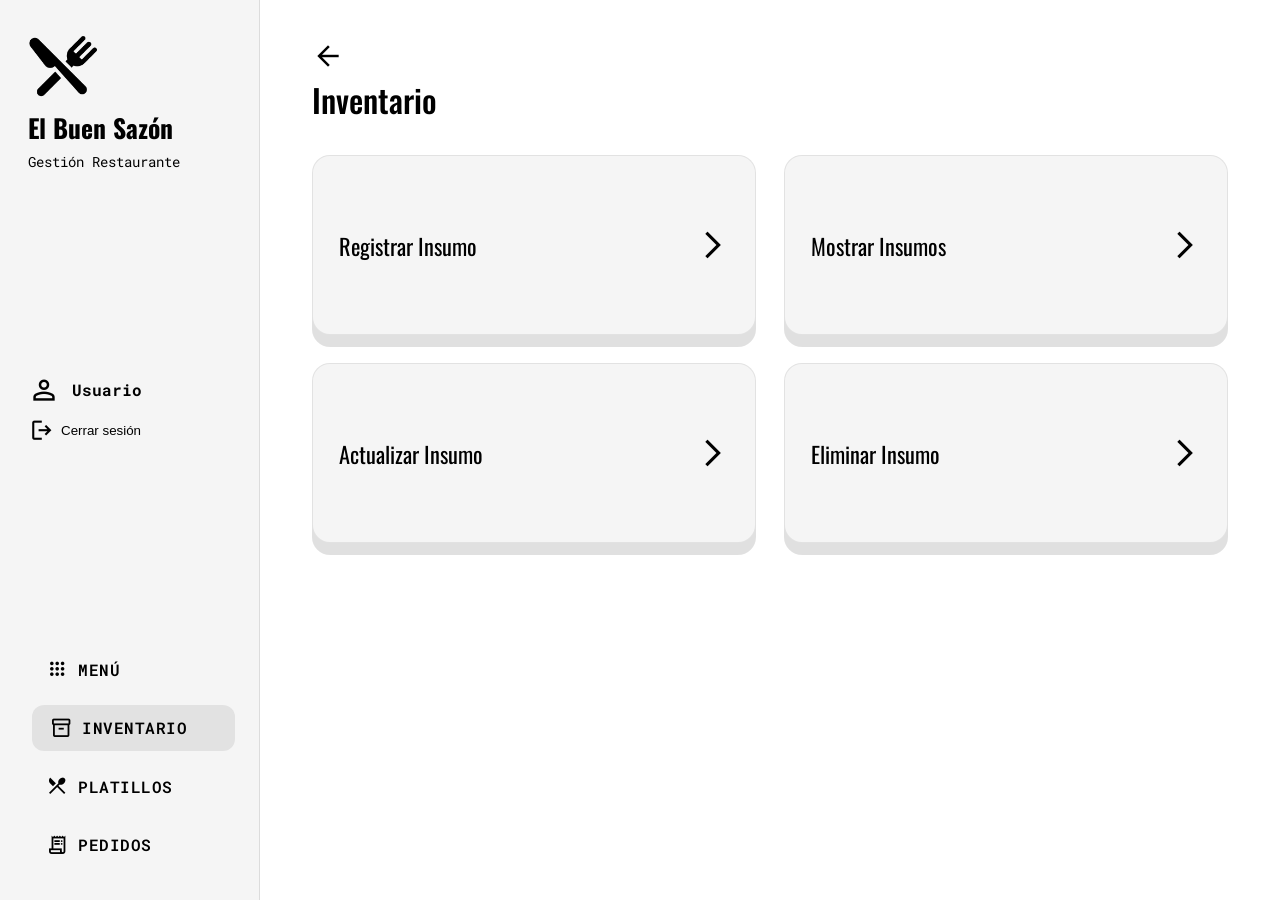
==== commit 94047601: "feat: :sparkles: Se agrego la version desktop" ====
--- a/inventario.html
+++ b/inventario.html
@@ -7,22 +7,51 @@
     <link rel="stylesheet" href="./css/sytle.css">
     <link rel="stylesheet" href="./css/layout.css">
     <link rel="stylesheet" href="./css/inventario.css">
+    <link rel="stylesheet" href="./css/desktop/layout-desktop.css">
+    <link rel="stylesheet" href="./css/desktop/inventario-desktop.css">
     <title>El Buen Sazón - Inventario</title>
 </head>
 <body>
 
-    <section class="contenedor">
-        <div class="contenido__usuario">
-            <div class="informacion__usuario">
-                <span class="material-symbols-outlined">person</span>
-                <h2 id="nombreUsuario"></h2>
-            </div>
-            <button type="button" id="btnSalir">
-                <span class="material-symbols-outlined">mode_off_on</span>
-            </button>
-        </div>
-        <div class="divider"></div>
-        <div class="contenido">            
+    <div class="layout">
+        <aside class="layout__sidebar">
+            <div class="sidebar__brand">
+                <img src="./icon/utensilios.png" alt="El Buen Sazón" class="sidebar__logo">
+                <h1>El Buen Sazón</h1>
+                <p>Gestión Restaurante</p>
+            </div>
+            <div class="sidebar__userbar">
+                <div class="informacion__usuario">
+                    <span class="material-symbols-outlined">person</span>
+                    <h2 id="nombreUsuario"></h2>
+                </div>
+                <button type="button" id="btnSalir" class="sidebar__logout">
+                    <span class="material-symbols-outlined">logout</span>
+                    <span>Cerrar sesión</span>
+                </button>
+            </div>
+            <nav class="sidebar__nav">
+                <a href="menu.html" class="sidebar__link">
+                    <span class="material-symbols-outlined">apps</span>
+                    <span>Menú</span>
+                </a>
+                <a href="inventario.html" class="sidebar__link sidebar__link--active">
+                    <span class="material-symbols-outlined">inventory_2</span>
+                    <span>Inventario</span>
+                </a>
+                <a href="platillos.html" class="sidebar__link">
+                    <span class="material-symbols-outlined">restaurant_menu</span>
+                    <span>Platillos</span>
+                </a>
+                <a href="pedidos.html" class="sidebar__link">
+                    <span class="material-symbols-outlined">receipt_long</span>
+                    <span>Pedidos</span>
+                </a>
+            </nav>
+        </aside>
+        <section class="contenedor layout__content">
+            <div class="divider"></div>
+            <div class="contenido">            
             <div id="contenido__menu" class="contenido__menu pantalla">
                 <button type="button" id="btnRegresa-menuPrincipal">
                     <span class="material-symbols-outlined">arrow_back</span>
@@ -73,15 +102,19 @@
 
                     <form class="formulario__entradaInsumo">
 
-                        <label for="tipoInsumo">Tipo de Insumo</label>
-                        <select id="tipoInsumo" class="listaTipoInsumo">
-                            <option value="">Elige una opción</option>
-                        </select>
-
-                        <label for="insumo">Insumo</label>
-                        <select id="insumo" class="listaInsumo">
-                            <option value="">Elige una opción</option>
-                        </select>
+                        <div class="input-group">
+                            <label for="tipoInsumo">Tipo de Insumo</label>
+                            <select id="tipoInsumo" class="listaTipoInsumo">
+                                <option value="">Elige una opción</option>
+                            </select>
+                        </div>
+
+                        <div class="input-group">
+                            <label for="insumo">Insumo</label>
+                            <select id="insumo" class="listaInsumo">
+                                <option value="">Elige una opción</option>
+                            </select>
+                        </div>
 
                     </form>
 
@@ -91,19 +124,27 @@
 
                     <form class="formulario__entradaInsumo">
 
-                        <label for="cantidadInsumo">Cantidad de producto</label>
-                        <input type="number" id="cantidadInsumo">
-
-                        <label for="unidadInsumo">Unidad de medida</label>
-                        <select id="unidadInsumo">
-                            <option value="">Unidad de medida</option>
-                        </select>
-
-                        <label for="fechaIngreso">Fecha de ingreso</label>
-                        <input type="date" id="fechaIngreso">
-
-                        <label for="descripcionInsumo">Descripción</label>
-                        <input type="text" id="descripcionInsumo">
+                        <div class="input-group">
+                            <label for="cantidadInsumo">Cantidad de producto</label>
+                            <input type="number" id="cantidadInsumo">
+                        </div>
+
+                        <div class="input-group">
+                            <label for="unidadInsumo">Unidad de medida</label>
+                            <select id="unidadInsumo">
+                                <option value="">Unidad de medida</option>
+                            </select>
+                        </div>
+
+                        <div class="input-group">
+                            <label for="fechaIngreso">Fecha de ingreso</label>
+                            <input type="date" id="fechaIngreso">
+                        </div>
+
+                        <div class="input-group">
+                            <label for="descripcionInsumo">Descripción</label>
+                            <input type="text" id="descripcionInsumo">
+                        </div>
 
                         <button type="button" class="btnVerde btnSiguienteMejorado" id="btnSiguienteRegistro">Siguiente</button>
 
@@ -277,8 +318,9 @@
 
             </div>
 
-        </div>
-    </section>
+            </div>
+        </section>
+    </div>
     <script src="./js/utils.js"></script>
     <script src="./js/Insumos.js"></script>
     <script src="./js/persistencia.js"></script>
--- a/css/sytle.css
+++ b/css/sytle.css
@@ -1,14 +1,34 @@
 @import url('https://fonts.googleapis.com/css2?family=Roboto+Mono:ital,wght@0,100..700;1,100..700&display=swap');
 @import url('https://fonts.googleapis.com/css2?family=Oswald:wght@200..700&display=swap');
 :root {
-    --background-principal: white;
-    --background-secundario: black;
+    /* Fondos y textos */
+    --bg-color: #ffffff;
+    --text-color: #000000;
+    --card-bg: #f5f5f5;
+    --card-border: #cccccc;
+    --input-bg: #ffffff;
+    --input-border: #999999;
+    --divider-color: #000000;
 
+    /* Botones */
+    --btn-primary-bg: #000000;
+    --btn-primary-text: #ffffff;
+
+    /* Sombras */
+    --shadow-card: 0 8px 0 #BDBDBD;
+
+    /* Estados */
+    --success-bg: #d4edda;
+    --success-text: #155724;
+    --success-border: #c3e6cb;
+    --error-bg: #f8d7da;
+    --error-text: #721c24;
+    --error-border: #f5c6cb;
+
+    /* Tipografía */
     --font-principal: "Roboto Mono", monospace;
     --font-Titulos: "Oswald", sans-serif;
-
     --font-size: 16px;
-    --shadow-card: 0 8px 0 #BDBDBD;
 }
 
 html {
@@ -24,4 +44,23 @@
 body {
    min-height: 100vh;
    font-family: var(--font-principal);
+   background: var(--bg-color);
+   color: var(--text-color);
 }
+
+body.tema-oscuro {
+    --bg-color: #1a1a1a;
+    --text-color: #ffffff;
+    --card-bg: #2d2d2d;
+    --card-border: #444444;
+    --input-bg: #2d2d2d;
+    --input-border: #555555;
+    --divider-color: #ffffff;
+    --shadow-card: 0 8px 0 #444444;
+    --success-bg: #1b5e20;
+    --success-text: #c8e6c9;
+    --success-border: #2e7d32;
+    --error-bg: #b71c1c;
+    --error-text: #ffcdd2;
+    --error-border: #c62828;
+}
--- a/css/layout.css
+++ b/css/layout.css
@@ -1,7 +1,7 @@
 .contenedor {
     width: 100%;
     min-height: 100vh;
-    background: var(--background-principal);
+    background: var(--bg-color);
     padding: 20px;
 }
 
@@ -9,33 +9,35 @@
     display: flex;
     justify-content: space-between;
     align-items: center;
-    
 }
 
 .divider {
     height: 1px;
-    background-color: var(--background-secundario);
+    background-color: var(--divider-color);
     margin: 20px 0;
 }
 
 .informacion__usuario {
     display: flex;
     align-items: center;
+    gap: 10px;
 }
 
 .informacion__usuario h2 {
     font-size: 1rem;
     font-weight: bold;
+    color: var(--text-color);
+    margin: 0;
 }
 
 .material-symbols-outlined {
     font-size: 2rem;
-    background-color: var(--background-principal);
-    color: var(--background-secundario);
+    background-color: transparent;
+    color: var(--text-color);
 }
 
 .informacion__usuario .material-symbols-outlined {
-    font-size: 3rem;
+    font-size: 2rem;
 }
 
 #btnSalir,
@@ -45,11 +47,12 @@
     border: none;
     padding: 0;
     cursor: pointer;
+    color: var(--text-color);
 }
-
 
 #btnRegresa-menuPrincipal h3 {
     font-size: 1.2rem;
+    color: var(--text-color);
 }
 
 .contenido {
@@ -68,6 +71,7 @@
     font-family: var(--font-Titulos);
     font-size: 2rem;
     font-weight: 500;
+    color: var(--text-color);
 }
 
 /* REGRESAR */
@@ -82,4 +86,5 @@
 
 .btnRegresar h3 {
     font-size: 1.2rem;
+    color: var(--text-color);
 }
--- a/css/inventario.css
+++ b/css/inventario.css
@@ -5,6 +5,9 @@
 .pantalla {
     width: 100%;
 }
+
+/* ==================== VARIABLES CSS ==================== */
+/* Las variables globales de tema se definen en sytle.css */
 
 /* MENU */
 .contenido__menu {
@@ -22,16 +25,15 @@
     width: 80%;
     height: 100px;
     margin: auto;
-    border: none;
     border-radius: 10px;
-    background: var(--background-principal);
-    border: 1px solid var(--background-secundario);
+    background: var(--card-bg);
+    border: 1px solid var(--card-border);
     box-shadow: var(--shadow-card);
     padding: 20px;
     display: flex;
     justify-content: space-between;
     align-items: center;
-    color: var(--background-secundario);
+    color: var(--text-color);
 }
 
 .tarjeta__menu h1 {
@@ -43,7 +45,7 @@
 .tarjeta__menu:hover {
     cursor: pointer;
     transition: .3s;
-    box-shadow: 0 0 10px var(--background-secundario);
+    box-shadow: 0 0 10px var(--card-border);
 }
 
 
@@ -67,6 +69,7 @@
 .formulario__entradaInsumo label {
     font-size: 1rem;
     font-weight: bold;
+    color: var(--text-color);
 }
 
 .formulario__entradaInsumo input,
@@ -75,7 +78,9 @@
     height: 45px;
     padding-left: 10px;
     border-radius: 8px;
-    border: 1px solid gray;
+    border: 1px solid var(--input-border);
+    background: var(--input-bg);
+    color: var(--text-color);
 }
 
 .contenido__botones {
@@ -91,8 +96,8 @@
     height: 40px;
     border: none;
     border-radius: 8px;
-    background: var(--background-secundario);
-    color: var(--background-principal);
+    background: #000000;
+    color: #ffffff;
     cursor: pointer;
 }
 
@@ -155,7 +160,8 @@
     margin-top: 50px;
     padding: 20px;
     border-radius: 10px;
-    background: var(--background-principal);
+    background: var(--card-bg);
+    border: 1px solid var(--card-border);
     box-shadow: 0 0 15px rgba(0, 0, 0, .15);
     display: flex;
     flex-direction: column;
@@ -165,6 +171,7 @@
 
 .confirmacionDatos p {
     font-size: 1rem;
+    color: var(--text-color);
 }
 
 #btnGuardarInsumo,
@@ -184,6 +191,7 @@
 .formulario label {
     font-size: 1rem;
     font-weight: bold;
+    color: var(--text-color);
 }
 
 .formulario input,
@@ -191,30 +199,57 @@
     height: 45px;
     padding-left: 10px;
     border-radius: 8px;
-    border: 1px solid gray;
+    border: 1px solid var(--input-border);
+    background: var(--input-bg);
+    color: var(--text-color);
     width: 100%;
 }
 
 /* BOTONES BASE */
+.btnPrincipal,
+.btnVerde {
+    width: 180px;
+    height: 45px;
+    border: none;
+    border-radius: 8px;
+    font-weight: 600;
+    letter-spacing: 0.3px;
+    display: inline-flex;
+    align-items: center;
+    justify-content: center;
+    cursor: pointer;
+    transition: background-color 0.3s ease, transform 0.2s ease, box-shadow 0.2s ease;
+}
+
 .btnPrincipal {
-    width: 180px;
-    height: 45px;
-    border: none;
-    border-radius: 8px;
-    background: var(--background-secundario);
-    color: var(--background-principal);
-    cursor: pointer;
+    background: #000000;
+    color: #ffffff;
+    box-shadow: 0 4px 0 rgba(0, 0, 0, 0.25);
+}
+
+.btnPrincipal:hover {
+    background: #1f1f1f;
+    transform: translateY(-2px);
+}
+
+.btnPrincipal:active {
+    transform: translateY(0);
 }
 
 .btnVerde {
-    width: 180px;
-    height: 45px;
-    margin: auto;
-    border: none;
-    border-radius: 8px;
-    background: #2E7D32;
-    color: white;
-    cursor: pointer;
+    margin: 0 auto;
+    background: #2E7D32;
+    color: white;
+    box-shadow: 0 4px 0 rgba(33, 94, 37, 0.25);
+}
+
+.btnVerde:hover {
+    background: #1B5E20;
+    transform: translateY(-2px);
+}
+
+.btnVerde:active {
+    transform: translateY(0);
 }
 
 /* CREAR INSUMO */
@@ -292,7 +327,8 @@
 }
 
 .tarjeta__insumo {
-    background: white;
+    background: var(--card-bg);
+    border: 1px solid var(--card-border);
     border-radius: 12px;
     padding: 20px;
     box-shadow: 0 2px 8px rgba(0, 0, 0, 0.1);
@@ -306,18 +342,18 @@
 .tarjeta__insumo h3 {
     margin: 0 0 15px 0;
     font-family: var(--font-Titulos);
-    color: var(--background-secundario);
+    color: var(--text-color);
     text-align: center;
 }
 
 .tarjeta__insumo p {
     margin: 8px 0;
-    color: #555;
+    color: var(--text-color);
 }
 
 .tarjeta__insumo .info__destacada {
     font-weight: bold;
-    color: #333;
+    color: var(--text-color);
 }
 
 .tarjeta__insumo button {
@@ -344,7 +380,8 @@
 .formulario__actualizarTarjeta {
     margin-top: 15px;
     padding: 15px;
-    background: #f9f9f9;
+    background: var(--card-bg);
+    border: 1px solid var(--card-border);
     border-radius: 8px;
     display: none;
 }
@@ -357,15 +394,17 @@
     display: block;
     margin-bottom: 5px;
     font-weight: bold;
-    color: #333;
+    color: var(--text-color);
 }
 
 .formulario__actualizarTarjeta input {
     width: 100%;
     height: 35px;
     padding: 0 10px;
-    border: 1px solid #ccc;
+    border: 1px solid var(--input-border);
     border-radius: 6px;
+    background: var(--input-bg);
+    color: var(--text-color);
     margin-bottom: 10px;
 }
 
@@ -418,7 +457,8 @@
 
 /* FORMULARIO ACTUALIZACIÓN */
 .formularioActualizacion {
-    background: #f9f9f9;
+    background: var(--card-bg);
+    border: 1px solid var(--card-border);
     padding: 30px;
     border-radius: 12px;
     margin-top: 30px;
@@ -429,20 +469,20 @@
 .formularioActualizacion h2 {
     margin-bottom: 20px;
     font-family: var(--font-Titulos);
-    color: var(--background-secundario);
+    color: var(--text-color);
 }
 
 .formularioActualizacion p {
     margin-bottom: 20px;
     font-size: 16px;
-    color: #555;
+    color: var(--text-color);
 }
 
 .formularioActualizacion label {
     display: block;
     margin-bottom: 10px;
     font-weight: bold;
-    color: #333;
+    color: var(--text-color);
 }
 
 .formularioActualizacion input {
@@ -451,7 +491,9 @@
     height: 45px;
     padding: 0 15px;
     border-radius: 8px;
-    border: 1px solid #ccc;
+    border: 1px solid var(--input-border);
+    background: var(--input-bg);
+    color: var(--text-color);
     margin: 0 auto 20px;
     display: block;
 }
@@ -478,26 +520,26 @@
 
 /* CONFIRMACIÓN ELIMINACIÓN */
 .confirmacionEliminacion {
-    background: #fff5f5;
+    background: var(--card-bg);
+    border: 2px solid var(--error-border);
     padding: 30px;
     border-radius: 12px;
     margin-top: 30px;
     box-shadow: 0 4px 6px rgba(0, 0, 0, 0.1);
     text-align: center;
-    border: 2px solid #ffcdd2;
 }
 
 .confirmacionEliminacion h2 {
     margin-bottom: 20px;
     font-family: var(--font-Titulos);
-    color: #c62828;
+    color: var(--error-text);
 }
 
 .tabla__confirmacion {
     width: 80%;
     margin: 20px auto;
     border-collapse: collapse;
-    background: white;
+    background: var(--card-bg);
 }
 
 .tabla__confirmacion thead {
@@ -513,11 +555,12 @@
 
 .tabla__confirmacion tbody td {
     padding: 12px;
-    border-bottom: 1px solid #ffcdd2;
+    color: var(--text-color);
+    border-bottom: 1px solid var(--error-border);
 }
 
 .tabla__confirmacion tbody tr:hover {
-    background: #ffebee;
+    background: var(--error-bg);
 }
 
 .confirmacionEliminacion button {
@@ -550,30 +593,30 @@
 }
 
 .mensaje.exito {
-    background: #d4edda;
-    color: #155724;
-    border: 1px solid #c3e6cb;
+    background: var(--success-bg);
+    color: var(--success-text);
+    border: 1px solid var(--success-border);
 }
 
 .mensaje.error {
-    background: #f8d7da;
-    color: #721c24;
-    border: 1px solid #f5c6cb;
+    background: var(--error-bg);
+    color: var(--error-text);
+    border: 1px solid var(--error-border);
 }
 
 /* TABLA DE TOTALES GLOBALES EN MOSTRAR INSUMOS */
 .tabla__totales {
     margin-bottom: 20px;
     padding: 15px;
-    background: var(--color-fondo-tarjeta, #f9f9f9);
-    border: 1px solid var(--color-borde-tarjeta, #ccc);
+    background: var(--card-bg);
+    border: 1px solid var(--card-border);
     border-radius: 12px;
 }
 
 .tabla__totales h3 {
     margin: 0 0 10px 0;
     font-family: var(--font-Titulos);
-    color: var(--color-texto-principal, #333);
+    color: var(--text-color);
     text-align: center;
 }
 
@@ -586,29 +629,15 @@
 .tabla__globales td {
     padding: 8px 10px;
     text-align: left;
-    border-bottom: 1px solid var(--color-borde-suave, #ddd);
+    border-bottom: 1px solid var(--card-border);
 }
 
 .tabla__globales th {
-    background: var(--color-fondo-tarjeta, #f5f5f5);
-    font-weight: bold;
-    color: var(--color-texto-principal, #333);
+    background: var(--card-bg);
+    font-weight: bold;
+    color: var(--text-color);
 }
 
 .tabla__globales td {
-    color: var(--color-texto-secundario, #555);
-}
-
-body.tema-oscuro .tabla__totales {
-    background: var(--color-fondo-tarjeta, #2d2d2d);
-    border-color: var(--color-borde-tarjeta, #444);
-}
-
-body.tema-oscuro .tabla__globales th {
-    background: var(--color-fondo-tarjeta, #333);
-    color: var(--color-texto-principal, #e0e0e0);
-}
-
-body.tema-oscuro .tabla__globales td {
-    color: var(--color-texto-secundario, #b0b0b0);
-}
+    color: var(--text-color);
+}
--- a/css/desktop/layout-desktop.css
+++ b/css/desktop/layout-desktop.css
@@ -0,0 +1,191 @@
+/* Estilos base (mobile-first) */
+.layout {
+    width: 100%;
+    min-height: 100vh;
+    background: var(--background-principal);
+}
+
+.layout__sidebar {
+    width: 100%;
+    display: flex;
+    align-items: center;
+    justify-content: space-between;
+    gap: 16px;
+    padding: 20px 24px;
+    border-bottom: 1px solid rgba(0, 0, 0, 0.08);
+    background: var(--card-bg, var(--background-principal));
+}
+
+body.tema-oscuro .layout__sidebar {
+    border-bottom: 1px solid rgba(255, 255, 255, 0.1);
+}
+
+
+.sidebar__brand,
+.sidebar__nav {
+    display: none;
+}
+
+.sidebar__userbar {
+    display: flex;
+    align-items: center;
+    justify-content: space-between;
+    width: 100%;
+    gap: 12px;
+}
+
+.sidebar__userbar .informacion__usuario {
+    display: flex;
+    align-items: center;
+    gap: 12px;
+}
+
+.sidebar__logout {
+    display: inline-flex;
+    align-items: center;
+    gap: 6px;
+    padding: 10px 14px;
+    border-radius: 10px;
+    border: 1px solid var(--background-secundario);
+    background: transparent;
+    color: var(--background-secundario);
+    cursor: pointer;
+    transition: background-color 0.3s ease, color 0.3s ease;
+}
+
+.sidebar__logout .material-symbols-outlined {
+    font-size: 1.6rem;
+}
+
+.sidebar__logout:hover {
+    background: var(--background-secundario);
+    color: var(--background-principal);
+}
+
+.layout__content {
+    width: 100%;
+    padding: 20px;
+}
+
+.layout__divider,
+.layout__content > .contenido__usuario,
+.layout__content > .divider {
+    display: none;
+}
+
+/* Desktop */
+@media (min-width: 1024px) {
+    .layout {
+        display: grid;
+        grid-template-columns: 260px 1fr;
+        min-height: 100vh;
+    }
+
+    .layout__sidebar {
+        height: 100vh;
+        padding: 32px 28px;
+        flex-direction: column;
+        align-items: flex-start;
+        gap: 32px;
+        border-bottom: none;
+        border-right: 1px solid rgba(0, 0, 0, 0.1);
+        position: sticky;
+        top: 0;
+    }
+
+    body.tema-oscuro .layout__sidebar {
+        border-right: 1px solid rgba(255, 255, 255, 0.1);
+    }
+
+    .sidebar__brand {
+        display: grid;
+        gap: 6px;
+        text-align: left;
+    }
+
+    .sidebar__logo {
+        width: 70px;
+        height: 70px;
+        object-fit: contain;
+    }
+
+    .sidebar__brand h1 {
+        font-family: var(--font-Titulos);
+        font-size: 1.6rem;
+    }
+
+    .sidebar__brand p {
+        font-size: 0.9rem;
+    }
+
+    .sidebar__userbar {
+        width: 100%;
+        display: grid;
+        gap: 12px;
+    }
+
+    .sidebar__logout {
+        width: 100%;
+        justify-content: center;
+    }
+
+    .sidebar__nav {
+        width: 100%;
+        display: grid;
+        gap: 12px;
+    }
+
+    .sidebar__link {
+        display: flex;
+        align-items: center;
+        gap: 10px;
+        padding: 12px 18px;
+        border-radius: 12px;
+        color: var(--background-secundario);
+        text-decoration: none;
+        font-weight: 600;
+        transition: background-color 0.3s ease, transform 0.2s ease;
+        text-transform: uppercase;
+        letter-spacing: 0.5px;
+    }
+
+    .sidebar__link .material-symbols-outlined {
+        font-size: 1.4rem;
+    }
+
+    .sidebar__link:hover,
+    .sidebar__link--active {
+        background: rgba(0, 0, 0, 0.08);
+        transform: translateX(4px);
+    }
+
+    body.tema-oscuro .sidebar__link {
+        color: var(--background-principal);
+        background: rgba(255, 255, 255, 0.04);
+    }
+
+    body.tema-oscuro .sidebar__link:hover,
+    body.tema-oscuro .sidebar__link--active {
+        background: rgba(255, 255, 255, 0.12);
+    }
+
+    .layout__content {
+        padding: 40px 52px;
+        background: var(--background-principal);
+    }
+
+    .layout__content .contenido {
+        max-width: 1160px;
+        margin: 0 auto 72px;
+    }
+}
+
+@media (min-width: 1440px) {
+    .layout__content {
+        padding: 52px 76px;
+    }
+
+    .layout__content .contenido {
+        max-width: 1320px;
+    }
+}
--- a/css/desktop/inventario-desktop.css
+++ b/css/desktop/inventario-desktop.css
@@ -0,0 +1,257 @@
+@media (min-width: 1024px) {
+    .layout__content .titulo {
+        text-align: left;
+        margin-top: 0;
+        margin-bottom: 32px;
+    }
+
+    #contenido__menu .contenido__tarjetas,
+    .tarjetas__insumos,
+    #contenido__actualizarInsumo .tarjetas__insumos,
+    #contenido__eliminarInsumo .tarjetas__insumos {
+        display: grid;
+        grid-template-columns: repeat(2, minmax(240px, 1fr));
+        gap: 28px;
+        margin-top: 28px;
+        justify-items: stretch;
+    }
+
+    .tarjeta__menu,
+    .tarjeta__insumo,
+    .formulario__actualizarTarjeta {
+        width: 100%;
+        min-height: 180px;
+        padding: 26px;
+        border-radius: 18px;
+        border: 1px solid rgba(0, 0, 0, 0.08);
+        background: var(--card-bg, var(--background-principal));
+        box-shadow: 0 12px 0 rgba(0, 0, 0, 0.12);
+        transition: transform 0.25s ease, box-shadow 0.25s ease;
+    }
+
+    .tarjeta__menu:hover,
+    .tarjeta__insumo:hover,
+    .formulario__actualizarTarjeta:hover {
+        transform: translateY(-6px);
+        box-shadow: 0 18px 24px rgba(0, 0, 0, 0.16);
+    }
+
+    .contenido__entradas,
+    .formulario,
+    .formulario__entradaInsumo,
+    .formulario__creacionInsumo,
+    .formulario__creacionTipo,
+    .formulario__actualizarInsumo,
+    .formularioActualizacion {
+        width: 100%;
+        max-width: 1000px;
+        margin: 0 auto;
+    }
+
+    #contenido__registroInsumo .contenido__entradas {
+        display: flex;
+        flex-direction: column;
+        gap: 20px;
+    }
+
+    #contenido__registroInsumo .contenido__entradas > form:first-child {
+        display: grid;
+        grid-template-columns: repeat(2, 1fr);
+        gap: 24px;
+        align-items: start;
+    }
+
+    #contenido__registroInsumo .contenido__entradas > form:first-child .input-group {
+        display: flex;
+        flex-direction: column;
+        gap: 8px;
+    }
+
+    #contenido__registroInsumo .contenido__entradas > .contenido__botones {
+        display: flex;
+        justify-content: flex-end;
+    }
+
+    #contenido__registroInsumo .contenido__entradas > form:nth-child(3) {
+        display: grid;
+        grid-template-columns: repeat(2, 1fr);
+        gap: 24px;
+        align-items: start;
+    }
+
+    #contenido__registroInsumo .contenido__entradas > form:nth-child(3) .input-group {
+        display: flex;
+        flex-direction: column;
+        gap: 8px;
+    }
+
+    #contenido__registroInsumo .contenido__entradas > form:nth-child(3) button {
+        grid-column: 1 / -1;
+        justify-self: center;
+        margin-top: 10px;
+    }
+
+    #contenido__registroInsumo .contenido__entradas > .contenido__botonesAbajo {
+        display: flex;
+        justify-content: flex-end;
+    }
+
+    .input-group {
+        display: flex;
+        flex-direction: column;
+        gap: 8px;
+    }
+
+    .formulario__entradaInsumo,
+    .formulario,
+    .formulario__creacionInsumo,
+    .formulario__creacionTipo,
+    .formulario__actualizarInsumo {
+        display: grid;
+        grid-template-columns: repeat(2, minmax(250px, 1fr));
+        gap: 20px 28px;
+        align-items: end;
+        margin: 0 auto;
+    }
+
+    .formulario__entradaInsumo label,
+    .formulario label,
+    .formulario__creacionInsumo label,
+    .formulario__creacionTipo label {
+        display: block;
+        font-weight: 600;
+        margin-bottom: 8px;
+    }
+
+    #contenido__registroInsumo .formulario__entradaInsumo {
+        grid-template-columns: repeat(2, 1fr);
+        gap: 24px;
+    }
+
+    #contenido__registroInsumo .formulario__entradaInsumo > label,
+    #contenido__registroInsumo .formulario__entradaInsumo > input,
+    #contenido__registroInsumo .formulario__entradaInsumo > select {
+        grid-column: span 1;
+    }
+
+    .formulario__entradaInsumo input,
+    .formulario input,
+    .formulario__creacionInsumo input,
+    .formulario__creacionTipo input,
+    .formulario__actualizarInsumo input,
+    .formulario input[type="number"],
+    .formulario select,
+    .formulario__entradaInsumo select,
+    .formulario input[type="date"] {
+        width: 100%;
+        height: 45px;
+        padding-left: 10px;
+        border-radius: 8px;
+        border: 1px solid var(--input-border, #ccc);
+        background: var(--input-bg, white);
+        color: var(--text-color);
+    }
+
+    .contenido__botones,
+    .contenido__botonesAbajo,
+    .formulario__entradaInsumo button,
+    .formulario__creacionInsumo button,
+    .formulario__creacionTipo button,
+    .formulario__actualizarInsumo button,
+    .formulario button {
+        grid-column: 1 / -1;
+        justify-self: end;
+    }
+
+    .contenido__botones,
+    .contenido__botonesAbajo {
+        display: flex;
+        justify-content: flex-end;
+        gap: 18px;
+        margin: 0 auto;
+        width: 100%;
+        max-width: 1000px;
+    }
+
+    .btnVerde,
+    .btnPrincipal,
+    #btnCrearCodigo,
+    #btnSiguienteRegistro,
+    #btnGuardarInsumo,
+    #btnGuardarActualizar,
+    .tarjeta__insumo button,
+    .formulario__actualizarTarjeta button {
+        width: auto;
+        min-width: 184px;
+        height: 45px;
+        padding: 0 24px;
+    }
+
+    #btnCrearCodigo,
+    #btnSiguienteRegistro,
+    #btnGuardarInsumo,
+    #btnGuardarActualizar {
+        margin-left: auto;
+        margin-right: 0;
+    }
+
+    .confirmacionDatos {
+        margin-top: 36px;
+        padding: 28px;
+        border-radius: 18px;
+        width: 100%;
+        max-width: 900px;
+        margin-left: auto;
+        margin-right: auto;
+    }
+
+    .formularioActualizacion,
+    .confirmacionEliminacion {
+        max-width: 900px;
+        margin-left: auto;
+        margin-right: auto;
+        text-align: left;
+        padding: 32px;
+        background: var(--card-bg, var(--background-principal));
+        border-radius: 18px;
+    }
+
+    .tabla__confirmacion,
+    .tabla__totales,
+    .tabla__globales {
+        width: 100%;
+    }
+
+    .tabla__confirmacion thead,
+    .tabla__confirmacion tbody {
+        min-width: 880px;
+    }
+}
+
+@media (min-width: 1440px) {
+    #contenido__menu .contenido__tarjetas,
+    .tarjetas__insumos {
+        grid-template-columns: repeat(3, minmax(240px, 1fr));
+    }
+
+    .formulario__entradaInsumo,
+    .formulario,
+    .formulario__creacionInsumo,
+    .formulario__creacionTipo,
+    .formulario__actualizarInsumo {
+        grid-template-columns: repeat(3, minmax(240px, 1fr));
+    }
+
+    .contenido__botones,
+    .contenido__botonesAbajo {
+        grid-column: 2 / 4;
+    }
+
+    .formulario__entradaInsumo button,
+    .formulario__creacionInsumo button,
+    .formulario__creacionTipo button,
+    .formulario__actualizarInsumo button,
+    .formulario button {
+        grid-column: 3 / 4;
+    }
+}
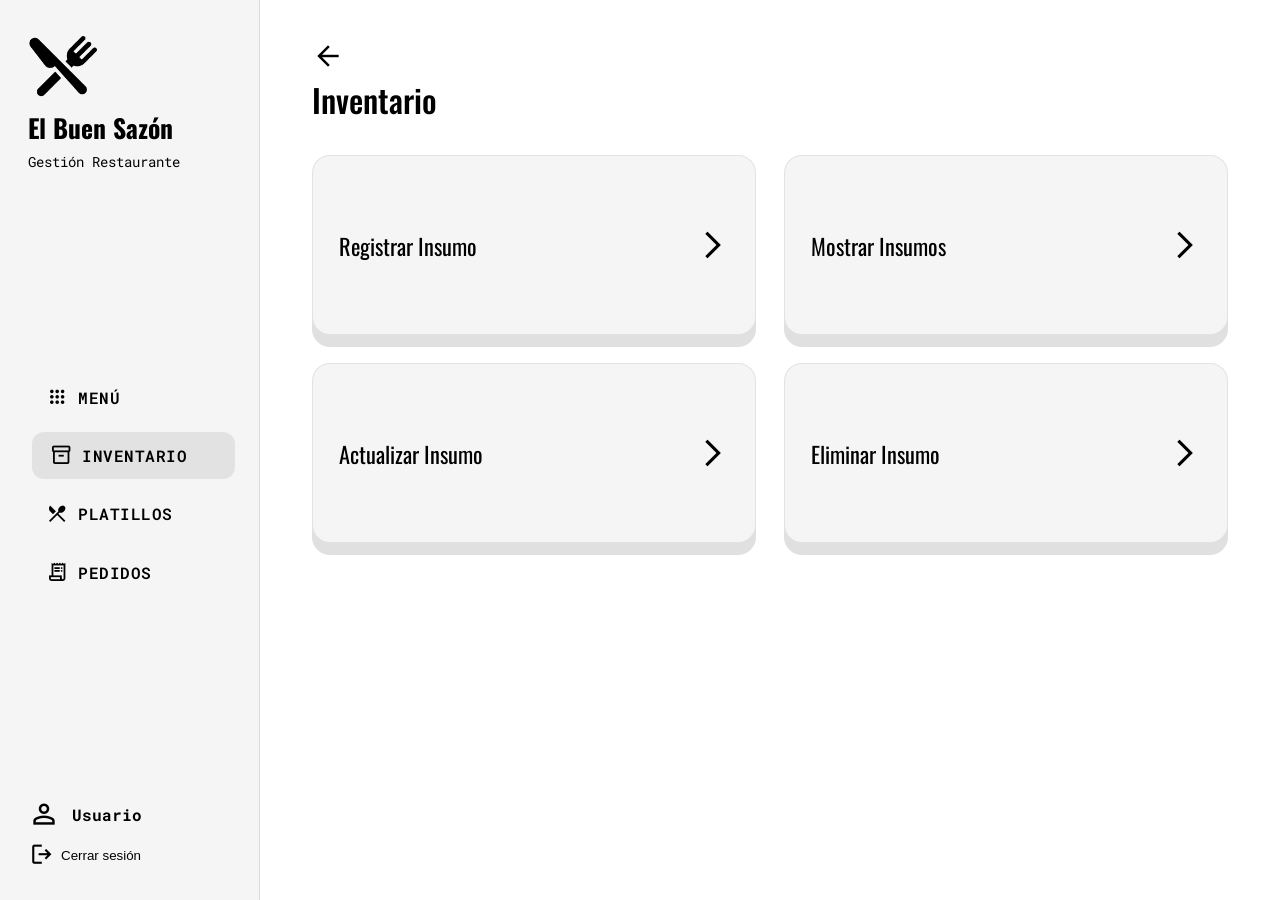
==== commit f7f61053: "fix: :bug: Se mejorar la lógica junta a sus validaciones de los inputs" ====
--- a/inventario.html
+++ b/inventario.html
@@ -19,16 +19,6 @@
                 <img src="./icon/utensilios.png" alt="El Buen Sazón" class="sidebar__logo">
                 <h1>El Buen Sazón</h1>
                 <p>Gestión Restaurante</p>
-            </div>
-            <div class="sidebar__userbar">
-                <div class="informacion__usuario">
-                    <span class="material-symbols-outlined">person</span>
-                    <h2 id="nombreUsuario"></h2>
-                </div>
-                <button type="button" id="btnSalir" class="sidebar__logout">
-                    <span class="material-symbols-outlined">logout</span>
-                    <span>Cerrar sesión</span>
-                </button>
             </div>
             <nav class="sidebar__nav">
                 <a href="menu.html" class="sidebar__link">
@@ -48,6 +38,16 @@
                     <span>Pedidos</span>
                 </a>
             </nav>
+            <div class="sidebar__userbar">
+                <div class="informacion__usuario">
+                    <span class="material-symbols-outlined">person</span>
+                    <h2 id="nombreUsuario"></h2>
+                </div>
+                <button type="button" id="btnSalir" class="sidebar__logout">
+                    <span class="material-symbols-outlined">logout</span>
+                    <span>Cerrar sesión</span>
+                </button>
+            </div>
         </aside>
         <section class="contenedor layout__content">
             <div class="divider"></div>
@@ -228,7 +228,7 @@
                     <p>Ingrese el nombre del tipo de insumo</p>
 
                     <label for="nombreTipoInsumo">Nombre del Tipo</label>
-                    <input type="text" id="nombreTipoInsumo" placeholder="Ejem. L - Lacteos">
+                    <input type="text" id="nombreTipoInsumo" placeholder="Ejem. Lacteos">
 
                     <label for="unidadTipoInsumo">Unidad de Medida</label>
                     <select id="unidadTipoInsumo">
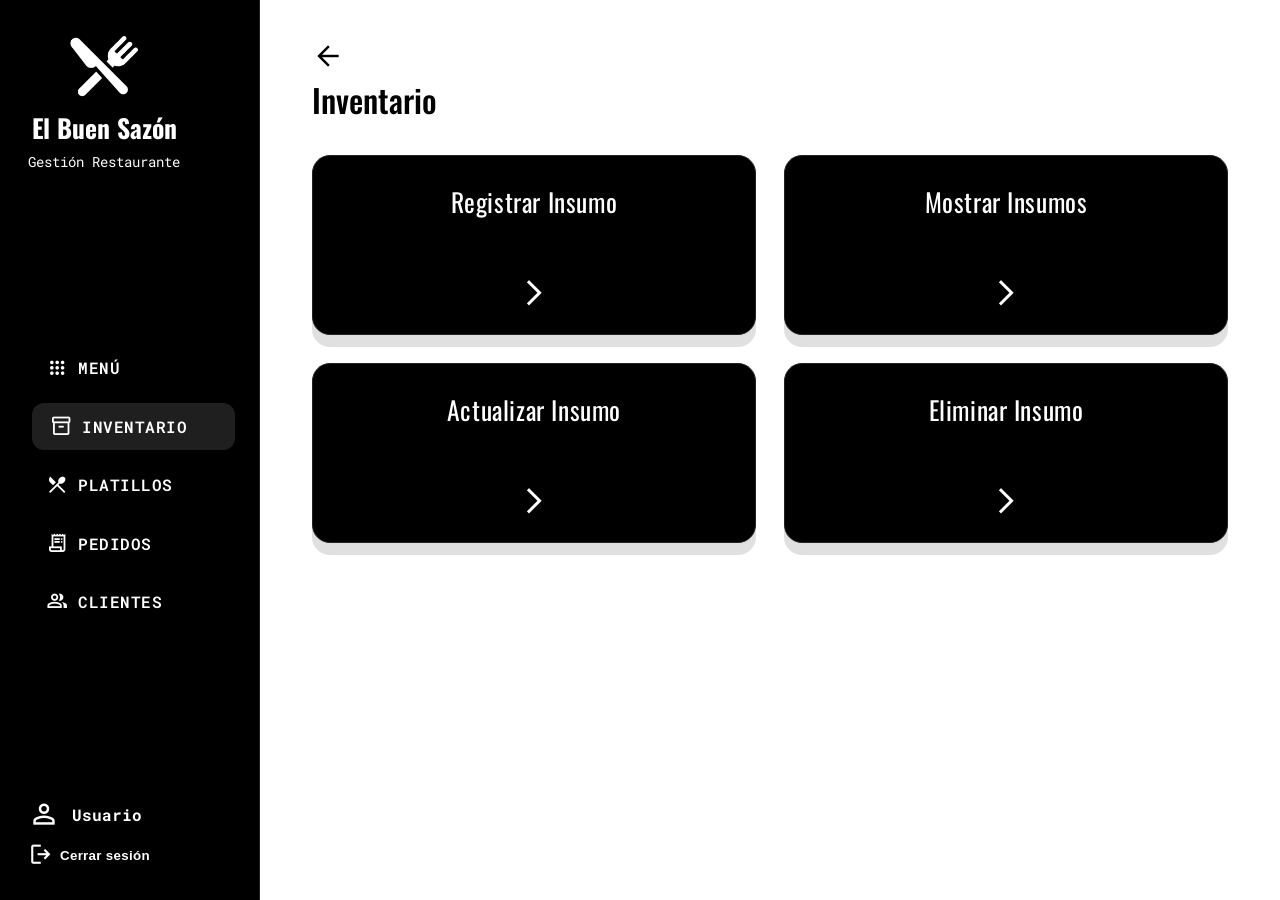
==== commit 0a4ed9c9: "feat: :sparkles: Se agrega la función de Clientes" ====
--- a/inventario.html
+++ b/inventario.html
@@ -37,6 +37,10 @@
                     <span class="material-symbols-outlined">receipt_long</span>
                     <span>Pedidos</span>
                 </a>
+                <a href="clientes.html" class="sidebar__link">
+                    <span class="material-symbols-outlined">people</span>
+                    <span>Clientes</span>
+                </a>
             </nav>
             <div class="sidebar__userbar">
                 <div class="informacion__usuario">
--- a/css/inventario.css
+++ b/css/inventario.css
@@ -26,26 +26,56 @@
     height: 100px;
     margin: auto;
     border-radius: 10px;
-    background: var(--card-bg);
-    border: 1px solid var(--card-border);
+    background: #000000;
+    border: 1px solid #222;
     box-shadow: var(--shadow-card);
     padding: 20px;
     display: flex;
     justify-content: space-between;
     align-items: center;
-    color: var(--text-color);
-}
+    color: #ffffff;
+    animation: ingreso 0.5s ease-in-out;
+    }
+
+    @keyframes ingreso {
+        from {
+            opacity: 0;
+            transform: translateY(20px);
+        }
+        to {
+            opacity: 1;
+            transform: translateY(0);
+        }
+    }
 
 .tarjeta__menu h1 {
     font-size: 1.4rem;
     font-family: var(--font-Titulos);
     font-weight: 400;
+    color: inherit;
+}
+
+.tarjeta__menu .material-symbols-outlined {
+    color: inherit;
 }
 
 .tarjeta__menu:hover {
     cursor: pointer;
     transition: .3s;
+    background: #111111;
+    border-color: #333333;
     box-shadow: 0 0 10px var(--card-border);
+}
+
+body.tema-oscuro .tarjeta__menu {
+    background: #ffffff;
+    color: #000000;
+    border-color: #dddddd;
+}
+
+body.tema-oscuro .tarjeta__menu:hover {
+    background: #f5f5f5;
+    border-color: #cccccc;
 }
 
 
@@ -206,51 +236,6 @@
 }
 
 /* BOTONES BASE */
-.btnPrincipal,
-.btnVerde {
-    width: 180px;
-    height: 45px;
-    border: none;
-    border-radius: 8px;
-    font-weight: 600;
-    letter-spacing: 0.3px;
-    display: inline-flex;
-    align-items: center;
-    justify-content: center;
-    cursor: pointer;
-    transition: background-color 0.3s ease, transform 0.2s ease, box-shadow 0.2s ease;
-}
-
-.btnPrincipal {
-    background: #000000;
-    color: #ffffff;
-    box-shadow: 0 4px 0 rgba(0, 0, 0, 0.25);
-}
-
-.btnPrincipal:hover {
-    background: #1f1f1f;
-    transform: translateY(-2px);
-}
-
-.btnPrincipal:active {
-    transform: translateY(0);
-}
-
-.btnVerde {
-    margin: 0 auto;
-    background: #2E7D32;
-    color: white;
-    box-shadow: 0 4px 0 rgba(33, 94, 37, 0.25);
-}
-
-.btnVerde:hover {
-    background: #1B5E20;
-    transform: translateY(-2px);
-}
-
-.btnVerde:active {
-    transform: translateY(0);
-}
 
 /* CREAR INSUMO */
 .formulario__creacionInsumo button {
@@ -584,25 +569,6 @@
 }
 
 /* MENSAJES EN PANTALLA */
-.mensaje {
-    text-align: center;
-    padding: 10px;
-    border-radius: 8px;
-    margin-bottom: 20px;
-    font-weight: bold;
-}
-
-.mensaje.exito {
-    background: var(--success-bg);
-    color: var(--success-text);
-    border: 1px solid var(--success-border);
-}
-
-.mensaje.error {
-    background: var(--error-bg);
-    color: var(--error-text);
-    border: 1px solid var(--error-border);
-}
 
 /* TABLA DE TOTALES GLOBALES EN MOSTRAR INSUMOS */
 .tabla__totales {
--- a/css/desktop/layout-desktop.css
+++ b/css/desktop/layout-desktop.css
@@ -12,19 +12,35 @@
     justify-content: space-between;
     gap: 16px;
     padding: 20px 24px;
-    border-bottom: 1px solid rgba(0, 0, 0, 0.08);
-    background: var(--card-bg, var(--background-principal));
-}
-
-body.tema-oscuro .layout__sidebar {
-    border-bottom: 1px solid rgba(255, 255, 255, 0.1);
-}
+    border-bottom: 1px solid #222;
+    background: #000000;
+    color: #ffffff;
+}
+
+body.tema-oscuro .layout__sidebar { border-bottom: 1px solid #555; }
 
 
 .sidebar__brand,
 .sidebar__nav {
     display: none;
 }
+
+/* Forzar íconos blancos dentro del sidebar (light y dark) */
+.layout__sidebar .material-symbols-outlined { color: #ffffff; }
+.layout__sidebar .sidebar__logout .material-symbols-outlined { color: #ffffff; }
+.layout__sidebar .sidebar__logout:hover .material-symbols-outlined { color: #000000; }
+/* Asegurar que el texto 'Cerrar sesión' también sea blanco */
+.layout__sidebar .sidebar__logout span { color: #ffffff; }
+.layout__sidebar .sidebar__logout:hover span { color: #000000; }
+
+/* Textos dentro del sidebar en blanco (usuario, marca y botón salir) */
+.layout__sidebar .informacion__usuario,
+.layout__sidebar .informacion__usuario *,
+.layout__sidebar .sidebar__brand h1,
+.layout__sidebar .sidebar__brand p,
+.layout__sidebar .sidebar__logout { color: #ffffff; }
+.layout__sidebar .sidebar__logout { border-color: #ffffff; }
+.layout__sidebar .sidebar__logout:hover { background: #ffffff; color: #000000; }
 
 .sidebar__userbar {
     display: flex;
@@ -67,6 +83,84 @@
     padding: 20px;
 }
 
+/* Botones base globales para consistencia en todos los módulos */
+.btn,
+.btnPrincipal,
+.btnVerde,
+.sidebar__logout {
+    border-radius: 10px;
+    font-weight: 600;
+    letter-spacing: 0.3px;
+    transition: background-color 0.3s ease, transform 0.2s ease, box-shadow 0.2s ease, color 0.2s ease;
+}
+
+/* Variantes comunes */
+.btn,
+.btnPrincipal,
+.btnVerde {
+    min-width: 180px;
+    height: 45px;
+    display: inline-flex;
+    align-items: center;
+    justify-content: center;
+    border: none;
+    cursor: pointer;
+}
+
+.btnPrincipal {
+    background: #000000;
+    color: #ffffff;
+    box-shadow: 0 4px 0 rgba(0, 0, 0, 0.25);
+}
+.btnPrincipal:hover { background: #1f1f1f; transform: translateY(-2px); }
+.btnPrincipal:active { transform: translateY(0); }
+
+/* Tema oscuro: botones principales en blanco */
+body.tema-oscuro .btn,
+body.tema-oscuro .btnPrincipal {
+    background: #ffffff;
+    color: #000000;
+    box-shadow: 0 4px 0 rgba(255, 255, 255, 0.25);
+}
+body.tema-oscuro .btnPrincipal:hover { background: #f2f2f2; transform: translateY(-2px); }
+body.tema-oscuro .btnPrincipal:active { transform: translateY(0); }
+
+.btnVerde {
+    background: #2E7D32;
+    color: #ffffff;
+    box-shadow: 0 4px 0 rgba(33, 94, 37, 0.25);
+}
+.btnVerde:hover { background: #1B5E20; transform: translateY(-2px); }
+.btnVerde:active { transform: translateY(0); }
+
+/* Alertas/Mensajes globales (unificar look & feel) */
+.mensaje,
+.alert {
+    width: 100%;
+    max-width: 900px;
+    margin: 12px auto;
+    padding: 12px 16px;
+    border-radius: 10px;
+    font-weight: 600;
+    letter-spacing: 0.2px;
+    text-align: center;
+    border: 1px solid transparent;
+}
+
+.mensaje.exito,
+.alert--success {
+    background: var(--success-bg, #e8f5e9);
+    color: var(--success-text, #1b5e20);
+    border-color: var(--success-border, #c8e6c9);
+}
+
+.mensaje.error,
+.alert--error {
+    background: var(--error-bg, #ffebee);
+    color: var(--error-text, #b71c1c);
+    border-color: var(--error-border, #ffcdd2);
+}
+
 .layout__divider,
 .layout__content > .contenido__usuario,
 .layout__content > .divider {
@@ -88,25 +182,28 @@
         align-items: flex-start;
         gap: 32px;
         border-bottom: none;
-        border-right: 1px solid rgba(0, 0, 0, 0.1);
+        border-right: 1px solid #222;
         position: sticky;
         top: 0;
     }
 
-    body.tema-oscuro .layout__sidebar {
-        border-right: 1px solid rgba(255, 255, 255, 0.1);
-    }
+    body.tema-oscuro .layout__sidebar { border-right: 1px solid #555; }
 
     .sidebar__brand {
         display: grid;
         gap: 6px;
-        text-align: left;
+        place-items: center;
+        text-align: center;
     }
 
     .sidebar__logo {
         width: 70px;
         height: 70px;
         object-fit: contain;
+        display: block;
+        margin: 0 auto;
+        /* Hacer el ícono (PNG) blanco sobre fondo negro */
+        filter: invert(1) brightness(1.8);
     }
 
     .sidebar__brand h1 {
@@ -127,6 +224,16 @@
     .sidebar__logout {
         width: 100%;
         justify-content: center;
+    }
+
+    /* Botón de salir con buen contraste en sidebar negro */
+    .layout__sidebar .sidebar__logout {
+        border-color: #ffffff;
+        color: #ffffff;
+    }
+    .layout__sidebar .sidebar__logout:hover {
+        background: #ffffff;
+        color: #000000;
     }
 
     .sidebar__nav {
@@ -141,7 +248,7 @@
         gap: 10px;
         padding: 12px 18px;
         border-radius: 12px;
-        color: var(--background-secundario);
+        color: #ffffff;
         text-decoration: none;
         font-weight: 600;
         transition: background-color 0.3s ease, transform 0.2s ease;
@@ -154,20 +261,10 @@
     }
 
     .sidebar__link:hover,
-    .sidebar__link--active {
-        background: rgba(0, 0, 0, 0.08);
-        transform: translateX(4px);
-    }
-
-    body.tema-oscuro .sidebar__link {
-        color: var(--background-principal);
-        background: rgba(255, 255, 255, 0.04);
-    }
-
+    .sidebar__link--active { background: rgba(255, 255, 255, 0.12); transform: translateX(4px); }
+    body.tema-oscuro .sidebar__link { color: #ffffff; }
     body.tema-oscuro .sidebar__link:hover,
-    body.tema-oscuro .sidebar__link--active {
-        background: rgba(255, 255, 255, 0.12);
-    }
+    body.tema-oscuro .sidebar__link--active { background: rgba(255, 255, 255, 0.18); }
 
     .layout__content {
         padding: 40px 52px;
@@ -178,6 +275,37 @@
         max-width: 1160px;
         margin: 0 auto 72px;
     }
+
+    /* Tarjetas de menú unificadas (para todos los módulos que usen .tarjeta__menu) */
+    .contenido__tarjetas {
+        display: grid;
+        grid-template-columns: repeat(3, minmax(220px, 1fr));
+        gap: 32px;
+        justify-items: stretch;
+        margin-top: 40px;
+    }
+
+    .tarjeta__menu {
+        width: 100%;
+        min-height: 184px;
+        padding: 26px;
+        border-radius: 18px;
+        border: 1px solid rgba(0, 0, 0, 0.08);
+        box-shadow: 0 12px 0 rgba(0, 0, 0, 0.12);
+        background: var(--card-bg, var(--background-principal));
+        display: flex;
+        flex-direction: column;
+        justify-content: space-between;
+        transition: transform 0.25s ease, box-shadow 0.25s ease;
+    }
+
+    .tarjeta__menu:hover {
+        transform: translateY(-8px);
+        box-shadow: 0 14px 24px rgba(0, 0, 0, 0.15);
+    }
+
+    .tarjeta__menu h1 { font-size: 1.6rem; letter-spacing: 0.6px; }
+    .tarjeta__menu span.material-symbols-outlined { font-size: 1.9rem; }
 }
 
 @media (min-width: 1440px) {
@@ -188,4 +316,12 @@
     .layout__content .contenido {
         max-width: 1320px;
     }
-}
+
+    /* Ajustes para pantallas grandes */
+    .contenido__tarjetas {
+        grid-template-columns: repeat(3, minmax(260px, 1fr));
+        gap: 40px;
+    }
+
+    .tarjeta__menu { padding: 32px; display: flex; }
+}
--- a/css/desktop/inventario-desktop.css
+++ b/css/desktop/inventario-desktop.css
@@ -27,6 +27,18 @@
         background: var(--card-bg, var(--background-principal));
         box-shadow: 0 12px 0 rgba(0, 0, 0, 0.12);
         transition: transform 0.25s ease, box-shadow 0.25s ease;
+        animation: ingreso 0.5s ease-in-out;
+    }
+
+    @keyframes ingreso {
+        from {
+            opacity: 0;
+            transform: translateY(20px);
+        }
+        to {
+            opacity: 1;
+            transform: translateY(0);
+        }
     }
 
     .tarjeta__menu:hover,
@@ -231,7 +243,7 @@
 @media (min-width: 1440px) {
     #contenido__menu .contenido__tarjetas,
     .tarjetas__insumos {
-        grid-template-columns: repeat(3, minmax(240px, 1fr));
+        grid-template-columns: repeat(2, minmax(240px, 1fr));
     }
 
     .formulario__entradaInsumo,
@@ -255,3 +267,33 @@
         grid-column: 3 / 4;
     }
 }
+
+/* Botones del menú de Inventario (igual diseño que menú principal) */
+@media (min-width: 1024px) {
+    #menu__inventario .tarjeta__menu {
+        border: 1px solid #222;
+        background: #000000;
+        color: #ffffff;
+        box-shadow: 0 12px 0 rgba(0, 0, 0, 0.12);
+        transition: transform 0.25s ease, box-shadow 0.25s ease, background-color 0.25s ease, border-color 0.25s ease;
+    }
+    #menu__inventario .tarjeta__menu:hover {
+        background: #111111;
+        border-color: #333333;
+        transform: translateY(-6px);
+        box-shadow: 0 18px 24px rgba(0, 0, 0, 0.16);
+    }
+    #menu__inventario .tarjeta__menu h1,
+    #menu__inventario .tarjeta__menu .material-symbols-outlined { color: inherit; }
+
+    body.tema-oscuro #menu__inventario .tarjeta__menu {
+        background: #ffffff;
+        color: #000000;
+        border-color: #dddddd;
+        box-shadow: 0 12px 0 rgba(255, 255, 255, 0.12);
+    }
+    body.tema-oscuro #menu__inventario .tarjeta__menu:hover {
+        background: #f5f5f5;
+        border-color: #cccccc;
+    }
+}
